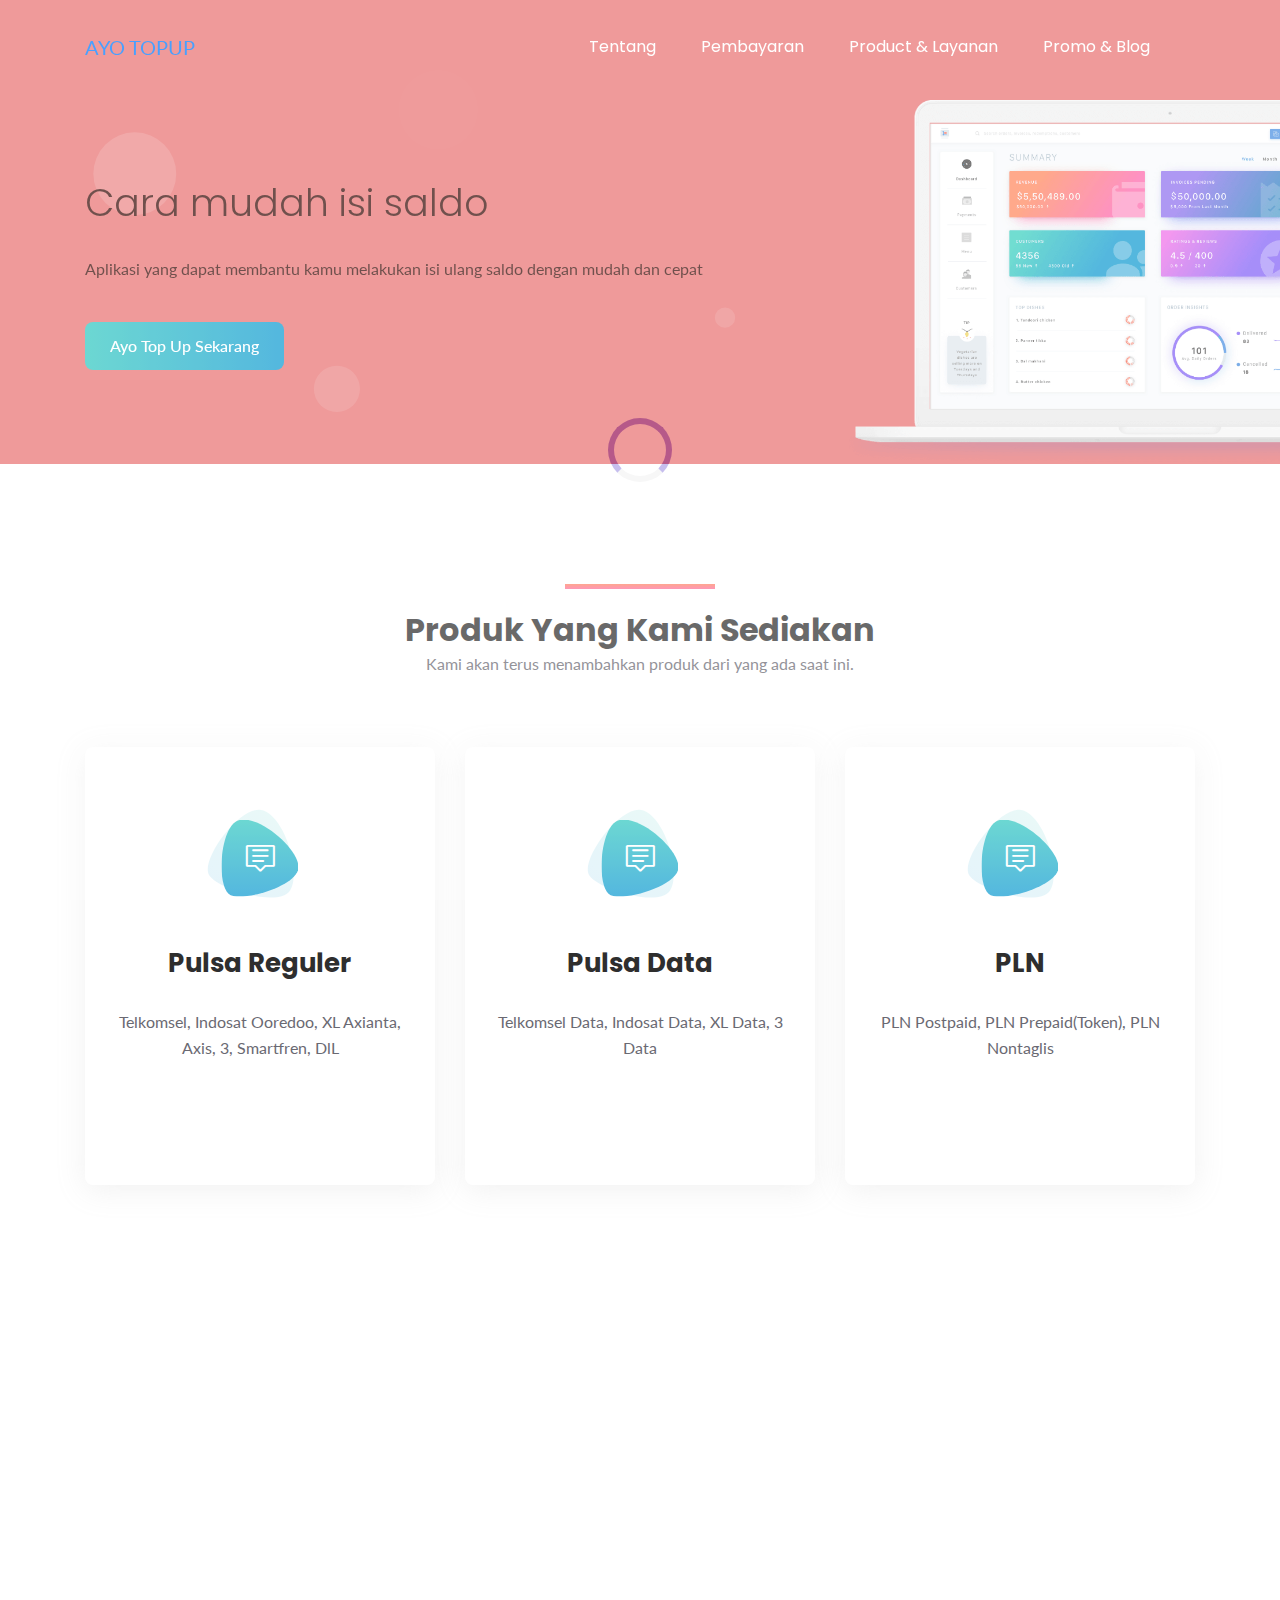
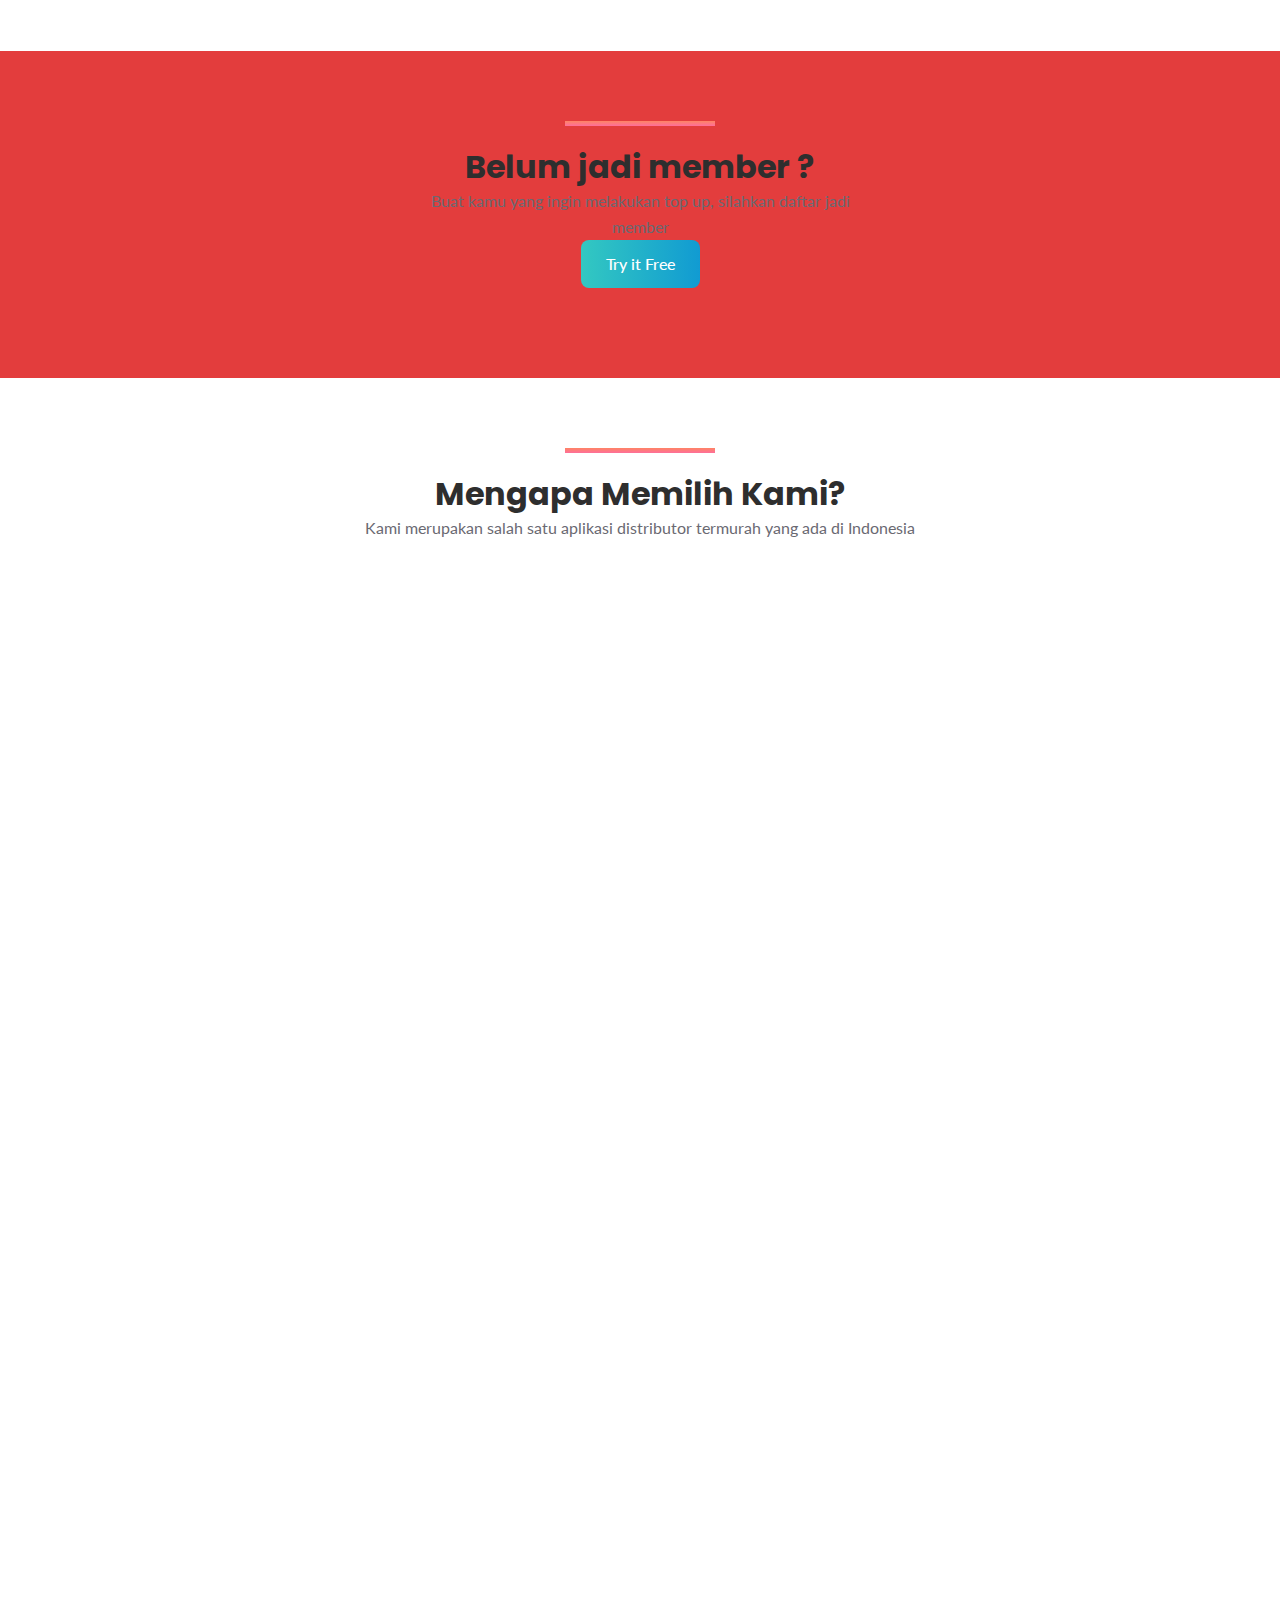
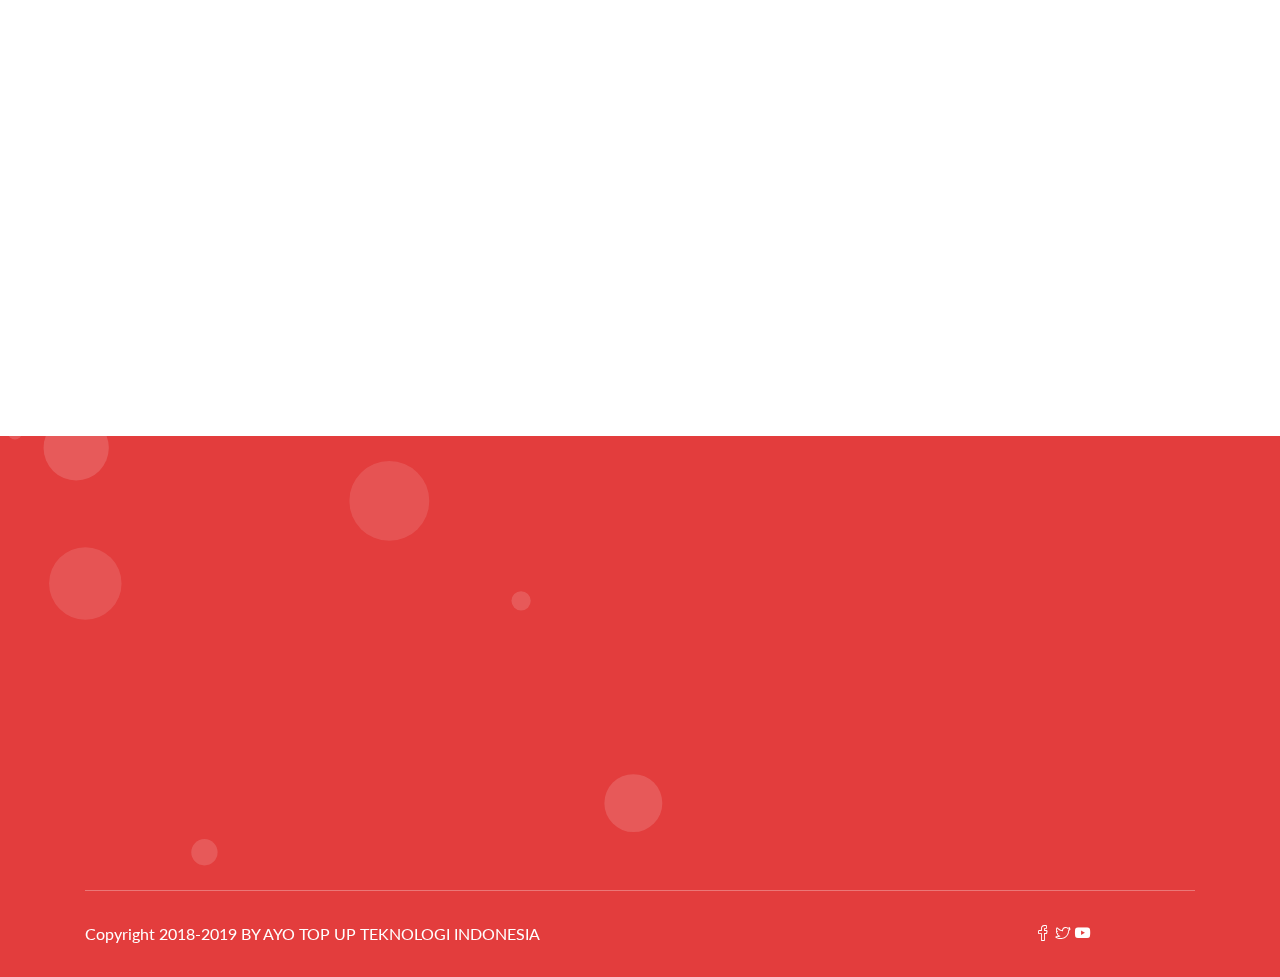
==== tampilan1/index.html @ 78adf4ab "first push" ====
<!doctype html>
<html class="no-js" lang="en">

<head>
    <meta charset="utf-8">

    <!--====== Title ======-->
    <title>Basic - SaaS Landing Page</title>

    <meta name="description" content="">
    <meta name="viewport" content="width=device-width, initial-scale=1">

    <!--====== Favicon Icon ======-->
    <link rel="shortcut icon" href="assets/images/favicon.png" type="image/png">

    <!--====== Animate CSS ======-->
    <link rel="stylesheet" href="assets/css/animate.css">

    <!--====== Magnific Popup CSS ======-->
    <link rel="stylesheet" href="assets/css/magnific-popup.css">

    <!--====== Slick CSS ======-->
    <link rel="stylesheet" href="assets/css/slick.css">

    <!--====== Line Icons CSS ======-->
    <link rel="stylesheet" href="assets/css/LineIcons.css">

    <!--====== Font Awesome CSS ======-->
    <link rel="stylesheet" href="assets/css/font-awesome.min.css">

    <!--====== Bootstrap CSS ======-->
    <link rel="stylesheet" href="assets/css/bootstrap.min.css">

    <!--====== Default CSS ======-->
    <link rel="stylesheet" href="assets/css/default.css">

    <!--====== Style CSS ======-->
    <link rel="stylesheet" href="assets/css/style.css">

</head>

<body>
    <!--[if IE]>
    <p class="browserupgrade">You are using an <strong>outdated</strong> browser. Please <a href="https://browsehappy.com/">upgrade your browser</a> to improve your experience and security.</p>
  <![endif]-->


    <!--====== PRELOADER PART START ======-->

    <div class="preloader">
        <div class="loader">
            <div class="ytp-spinner">
                <div class="ytp-spinner-container">
                    <div class="ytp-spinner-rotator">
                        <div class="ytp-spinner-left">
                            <div class="ytp-spinner-circle"></div>
                        </div>
                        <div class="ytp-spinner-right">
                            <div class="ytp-spinner-circle"></div>
                        </div>
                    </div>
                </div>
            </div>
        </div>
    </div>

    <!--====== PRELOADER PART ENDS ======-->

    <!--====== HEADER PART START ======-->

    <header class="header-area">
        <div class="navbar-area">
            <div class="container">
                <div class="row">
                    <div class="col-lg-12">
                        <nav class="navbar navbar-expand-lg">
                            <a class="navbar-brand" href="index.html">
                                <!-- <img src="assets/images/logo.svg" alt="Logo"> -->
                                AYO TOPUP
                            </a>
                            <button class="navbar-toggler" type="button" data-toggle="collapse"
                                data-target="#navbarSupportedContent" aria-controls="navbarSupportedContent"
                                aria-expanded="false" aria-label="Toggle navigation">
                                <span class="toggler-icon"></span>
                                <span class="toggler-icon"></span>
                                <span class="toggler-icon"></span>
                            </button>

                            <div class="collapse navbar-collapse sub-menu-bar" id="navbarSupportedContent">
                                <ul id="nav" class="navbar-nav ml-auto">
                                    <li class="nav-item active">
                                        <a class="page-scroll" href="#home">Tentang</a>
                                    </li>
                                    <li class="nav-item">
                                        <a class="page-scroll" href="#features">Pembayaran</a>
                                    </li>
                                    <li class="nav-item">
                                        <a class="page-scroll" href="#about">Product & Layanan</a>
                                    </li>
                                    <li class="nav-item">
                                        <a class="page-scroll" href="#facts">Promo & Blog</a>
                                    </li>
                                </ul>
                            </div> <!-- navbar collapse -->

                        </nav> <!-- navbar -->
                    </div>
                </div> <!-- row -->
            </div> <!-- container -->
        </div> <!-- navbar area -->

        <div id="home" class="header-hero bg_cover" style="background-color:rgb(233, 115, 115)">
            <div class="container">
                <div class="row justify-content-left">
                    <div class="col-lg-8">
                        <div class="header-hero-content text-left">
                            <h3 class="header-sub-title wow fadeInUp" data-wow-duration="1.3s" data-wow-delay="0.2s">
                                Cara mudah isi saldo</h3>
                            <p class="text wow fadeInUp" data-wow-duration="1.3s" data-wow-delay="0.8s">Aplikasi yang
                                dapat membantu kamu melakukan isi ulang saldo dengan mudah dan cepat</p>
                            <a href="#" class="main-btn wow fadeInUp" data-wow-duration="1.3s" data-wow-delay="1.1s">Ayo
                                Top Up Sekarang</a>
                        </div> <!-- header hero content -->
                    </div>
                    <div class="col-4">
                        <div class="header-hero-image text-left wow fadeIn" data-wow-duration="1.3s"
                            data-wow-delay="1.4s">
                            <img src="assets/images/header-hero.png" alt="hero">
                        </div> <!-- header hero image -->
                    </div>
                </div> <!-- row -->
            </div> <!-- container -->
            <div id="particles-1" class="particles"></div>
        </div> <!-- header hero -->
    </header>

    <!--====== HEADER PART ENDS ======-->

    <!--====== SERVICES PART START ======-->

    <section id="features" class="services-area pt-120">
        <div class="container">
            <div class="row justify-content-center">
                <div class="col-lg-10">
                    <div class="section-title text-center pb-40">
                        <div class="line m-auto"></div>
                        <h3 class="title">Produk Yang Kami Sediakan</span></h3>
                        <p>Kami akan terus menambahkan produk dari yang ada saat ini.</p>
                    </div> <!-- section title -->
                </div>
            </div> <!-- row -->
            <div class="row justify-content-center">
                <!-- Pulsa Reguler Start-->
                <div class="col-lg-4 col-md-7 col-sm-8">
                    <div class="single-services text-center mt-30 wow fadeIn" data-wow-duration="1s"
                        data-wow-delay="0.2s">
                        <div class="services-icon">
                            <img class="shape" src="assets/images/services-shape.svg" alt="shape">
                            <img class="shape-1" src="assets/images/services-shape-1.svg" alt="shape">
                            <i class="lni-popup"></i>
                        </div>
                        <div class="services-content mt-30">
                            <h4 class="services-title"><a href="#">Pulsa Reguler</a></h4>
                            <p class="text">Telkomsel, Indosat Ooredoo, XL Axianta, Axis, 3, Smartfren, DlL</p>
                            <br>
                            <a href="#" class="main-btn wow fadeInUp" data-wow-duration="1.3s" data-wow-delay="1.1s">Ayo
                                Lihat Produk</a>
                        </div>
                    </div> <!-- single services -->
                </div>
                <!-- Pulsa Reguler End-->
                <!-- Pulsa Data Start-->
                <div class="col-lg-4 col-md-7 col-sm-8">
                    <div class="single-services text-center mt-30 wow fadeIn" data-wow-duration="1s"
                        data-wow-delay="0.5s">
                        <div class="services-icon">
                            <img class="shape" src="assets/images/services-shape.svg" alt="shape">
                            <img class="shape-1" src="assets/images/services-shape-1.svg" alt="shape">
                            <i class="lni-popup"></i>
                        </div>
                        <div class="services-content mt-30">
                            <h4 class="services-title"><a href="#">Pulsa Data</a></h4>
                            <p class="text">Telkomsel Data, Indosat Data, XL Data, 3 Data</p>
                            <br>
                            <a href="#" class="main-btn wow fadeInUp" data-wow-duration="1.3s" data-wow-delay="1.1s">Ayo
                                Lihat Produk</a>
                        </div>
                    </div> <!-- single services -->
                </div>
                <!-- Pulsa Data End-->
                <div class="col-lg-4 col-md-7 col-sm-8">
                    <div class="single-services text-center mt-30 wow fadeIn" data-wow-duration="1s"
                        data-wow-delay="0.8s">
                        <div class="services-icon">
                            <img class="shape" src="assets/images/services-shape.svg" alt="shape">
                            <img class="shape-1" src="assets/images/services-shape-1.svg" alt="shape">
                            <i class="lni-popup"></i>
                        </div>
                        <div class="services-content mt-30">
                            <h4 class="services-title"><a href="#">PLN</a></h4>
                            <p class="text">PLN Postpaid, PLN Prepaid(Token), PLN Nontaglis</p>
                            <br>
                            <a href="#" class="main-btn wow fadeInUp" data-wow-duration="1.3s" data-wow-delay="1.1s">Ayo
                                Lihat Produk</a>
                        </div>
                    </div> <!-- single services -->
                </div>
                <div class="col-lg-4 col-md-7 col-sm-8">
                    <div class="single-services text-center mt-30 wow fadeIn" data-wow-duration="1s"
                        data-wow-delay="0.8s">
                        <div class="services-icon">
                            <img class="shape" src="assets/images/services-shape.svg" alt="shape">
                            <img class="shape-1" src="assets/images/services-shape-1.svg" alt="shape">
                            <i class="lni-popup"></i>
                        </div>
                        <div class="services-content mt-30">
                            <h4 class="services-title"><a href="#">Gopay</a></h4>
                            <p class="text">Isi Saldo Gopay</p>
                            <br>
                            <a href="#" class="main-btn wow fadeInUp" data-wow-duration="1.3s" data-wow-delay="1.1s">Ayo
                                Lihat Produk</a>
                        </div>
                    </div> <!-- single services -->
                </div>
                <div class="col-lg-4 col-md-7 col-sm-8">
                    <div class="single-services text-center mt-30 wow fadeIn" data-wow-duration="1s"
                        data-wow-delay="0.8s">
                        <div class="services-icon">
                            <img class="shape" src="assets/images/services-shape.svg" alt="shape">
                            <img class="shape-1" src="assets/images/services-shape-1.svg" alt="shape">
                            <i class="lni-popup"></i>
                        </div>
                        <div class="services-content mt-30">
                            <h4 class="services-title"><a href="#">OVO</a></h4>
                            <p class="text">Isi Saldo OVO</p>
                            <br>
                            <a href="#" class="main-btn wow fadeInUp" data-wow-duration="1.3s" data-wow-delay="1.1s">Ayo
                                Lihat Produk</a>
                        </div>
                    </div> <!-- single services -->
                </div>
                <div class="col-lg-4 col-md-7 col-sm-8">
                    <div class="single-services text-center mt-30 wow fadeIn" data-wow-duration="1s"
                        data-wow-delay="0.8s">
                        <div class="services-icon">
                            <img class="shape" src="assets/images/services-shape.svg" alt="shape">
                            <img class="shape-1" src="assets/images/services-shape-1.svg" alt="shape">
                            <i class="lni-popup"></i>
                        </div>
                        <div class="services-content mt-30">
                            <h4 class="services-title"><a href="#">DANA</a></h4>
                            <p class="text">Isi Saldo Dana</p>
                            <br>
                            <a href="#" class="main-btn wow fadeInUp" data-wow-duration="1.3s" data-wow-delay="1.1s">Ayo
                                Lihat Produk</a>
                        </div>
                    </div> <!-- single services -->
                </div>
            </div> <!-- row -->
        </div> <!-- container -->
    </section>

    <!--====== SERVICES PART ENDS ======-->
    <br>
    <!--====== Anouncment PART START ======-->

    <section id="about" class="about-area pt-70 pb-60" style="background-color:#e33d3d;">
        <div class="container">
            <div class="row justify-content-center">
                <div class="col-lg-5">
                    <div class="section-title text-center pb-30">
                        <div class="line m-auto"></div>
                        <h3 class="title">Belum jadi member ?</span></h3>
                        <p class="text">Buat kamu yang ingin melakukan top up, silahkan daftar jadi member</p>
                        <a href="#" class="main-btn">Try it Free</a>
                    </div> <!-- section title -->
                </div>
            </div> <!-- row -->
        </div> <!-- container -->
    </section>

    <!--====== Anouncment PART ENDS ======-->

    <!--====== ABOUT PART START ======-->

    <section class="about-area pt-70">
        <div class="container">
            <div class="row justify-content-center">
                <div class="col-lg-10">
                    <div class="section-title text-center pb-40">
                        <div class="line m-auto"></div>
                        <h3 class="title">Mengapa Memilih Kami?</span></h3>
                        <p>Kami merupakan salah satu aplikasi distributor termurah yang ada di Indonesia</p>
                    </div> <!-- section title -->
                </div>
            </div> <!-- row -->
            <div class="row justify-content-center">
                <!-- Pulsa Reguler Start-->
                <div class="col-lg-4 col-md-7 col-sm-8">
                    <div class="single-services text-center mt-30 wow fadeIn" data-wow-duration="1s"
                        data-wow-delay="0.2s">
                        <div class="services-icon">
                            <img class="shape" src="assets/images/services-shape.svg" alt="shape">
                            <img class="shape-1" src="assets/images/services-shape-1.svg" alt="shape">
                            <i class="lni-laptop-phone"></i>
                        </div>
                        <div class="services-content mt-30">
                            <h4 class="services-title"><a href="#">Pendaftaran Gratis</a></h4>
                            <p class="text">Tanpa biaya pendaftaran 100% Gratis, setelah mendaftar akun anda perlu
                                verifikasi dan dapat melakukan deposit</p>
                        </div>
                    </div> <!-- single services -->
                </div>
                <!-- Pulsa Reguler End-->
                <!-- Pulsa Data Start-->
                <div class="col-lg-4 col-md-7 col-sm-8">
                    <div class="single-services text-center mt-30 wow fadeIn" data-wow-duration="1s"
                        data-wow-delay="0.5s">
                        <div class="services-icon">
                            <img class="shape" src="assets/images/services-shape.svg" alt="shape">
                            <img class="shape-1" src="assets/images/services-shape-1.svg" alt="shape">
                            <i class="lni-spinner-arrow"></i>
                        </div>
                        <div class="services-content mt-30">
                            <h4 class="services-title"><a href="#">Transaksi Otomatis 24 Jam</a></h4>
                            <p class="text">Tengah malam kamu masih bisa melakukan transaksi Pulsa, Paket Internet,
                                Paket SMS, Token PLN, Voucher Game, Tagihan PPOB, DlL</p>
                        </div>
                    </div> <!-- single services -->
                </div>
                <!-- Pulsa Data End-->
                <div class="col-lg-4 col-md-7 col-sm-8">
                    <div class="single-services text-center mt-30 wow fadeIn" data-wow-duration="1s"
                        data-wow-delay="0.8s">
                        <div class="services-icon">
                            <img class="shape" src="assets/images/services-shape.svg" alt="shape">
                            <img class="shape-1" src="assets/images/services-shape-1.svg" alt="shape">
                            <i class="lni-popup"></i>
                        </div>
                        <div class="services-content mt-30">
                            <h4 class="services-title"><a href="#">Jalur Transaksi Online</a></h4>
                            <p class="text">Kami menyediakan beberapa jalur transaksi online diantaranya adalah Website,
                                WebApps, Whatsapp, Telegram, & API H2H</p>
                        </div>
                    </div> <!-- single services -->
                </div>
                <div class="col-lg-4 col-md-7 col-sm-8">
                    <div class="single-services text-center mt-30 wow fadeIn" data-wow-duration="1s"
                        data-wow-delay="0.8s">
                        <div class="services-icon">
                            <img class="shape" src="assets/images/services-shape.svg" alt="shape">
                            <img class="shape-1" src="assets/images/services-shape-1.svg" alt="shape">
                            <i class="lni-bulb"></i>
                        </div>
                        <div class="services-content mt-30">
                            <h4 class="services-title"><a href="#">Produk Paling Lengkap</a></h4>
                            <p class="text">Tersedia Produk yang lengkap seperti Pulsa All Operator, Pake Data, Voucher
                                Game, Token PLN, Pembayaran PPOB, Tiketing, Dll</p>
                        </div>
                    </div> <!-- single services -->
                </div>
                <div class="col-lg-4 col-md-7 col-sm-8">
                    <div class="single-services text-center mt-30 wow fadeIn" data-wow-duration="1s"
                        data-wow-delay="0.8s">
                        <div class="services-icon">
                            <img class="shape" src="assets/images/services-shape.svg" alt="shape">
                            <img class="shape-1" src="assets/images/services-shape-1.svg" alt="shape">
                            <i class="lni-coffee-cup"></i>
                        </div>
                        <div class="services-content mt-30">
                            <h4 class="services-title"><a href="#">Harga Terbaik dan Terpercaya</a></h4>
                            <p class="text">Kami terus melakukan inovasi dan penambahan fitur, sehingga transaksi
                                semakin lancar dengan harga paling murah</p>
                        </div>
                    </div> <!-- single services -->
                </div>
                <div class="col-lg-4 col-md-7 col-sm-8">
                    <div class="single-services text-center mt-30 wow fadeIn" data-wow-duration="1s"
                        data-wow-delay="0.8s">
                        <div class="services-icon">
                            <img class="shape" src="assets/images/services-shape.svg" alt="shape">
                            <img class="shape-1" src="assets/images/services-shape-1.svg" alt="shape">
                            <i class="lni-highlight-alt"></i>
                        </div>
                        <div class="services-content mt-30">
                            <h4 class="services-title"><a href="#">WebApps</a></h4>
                            <p class="text">Memiliki Fitur WebApps yang menyerupai aplikasi android tetapi tidak perlu
                                untuk mendownload dan tidak boros memori smartphone anda.</p>
                        </div>
                    </div> <!-- single services -->
                </div>
                <div class="col-lg-4 col-md-7 col-sm-8">
                    <div class="single-services text-center mt-30 wow fadeIn" data-wow-duration="1s"
                        data-wow-delay="0.8s">
                        <div class="services-icon">
                            <img class="shape" src="assets/images/services-shape.svg" alt="shape">
                            <img class="shape-1" src="assets/images/services-shape-1.svg" alt="shape">
                            <i class="lni-laptop-phone"></i>
                        </div>
                        <div class="services-content mt-30">
                            <h4 class="services-title"><a href="#">Refund Transaksi</a></h4>
                            <p class="text">Pengembalian Saldo jika transaksi yang dilakukan mendapatkan status sukses
                                tetapi pulsa/produk belum masuk kepada pembeli</p>
                        </div>
                    </div> <!-- single services -->
                </div>
                <div class="col-lg-4 col-md-7 col-sm-10">
                    <div class="single-services text-center mt-30 wow fadeIn" data-wow-duration="1s"
                        data-wow-delay="0.8s">
                        <div class="services-icon">
                            <img class="shape" src="assets/images/services-shape.svg" alt="shape">
                            <img class="shape-1" src="assets/images/services-shape-1.svg" alt="shape">
                            <i class="lni-popup"></i>
                        </div>
                        <div class="services-content mt-30">
                            <h4 class="services-title"><a href="#">Bantuan CS Ramah</a></h4>
                            <p class="text">Kami menyediakan beberapa tempat bertanya atau komplain mulai dari live
                                chat, telegram, whatsapp, facebook dan telpon</p>
                        </div>
                    </div> <!-- single services -->
                </div>
                <div class="col-lg-4 col-md-7 col-sm-10">
                </div>
            </div> <!-- row -->
        </div> <!-- container -->
    </section>

    <br>
    <br>


    <!--====== FOOTER PART START ======-->

    <footer id="footer" class="footer-area pt-10">
        <div class="container">
            <div class="footer-widget pb-100">
                <div class="row">
                    <div class="col-lg-9 col-md-7 col-sm-7">
                        <div class="footer-link d-flex mt-50 justify-content-md-between">
                            <div class="link-wrapper wow fadeIn" data-wow-duration="1s" data-wow-delay="0.4s">
                                <ul class="link">
                                    <li><a href="#">WA : 0813933559020</a></li>
                                    <li><a href="#">Email : info@ayotopup.com</a></li>
                                    <li><a href="#">Jam Kerja : Senin - Minggu</a></li>
                                </ul>
                            </div> <!-- footer wrapper -->
                            <div class="link-wrapper wow fadeIn" data-wow-duration="1s" data-wow-delay="0.4s">
                                <ul class="link">
                                    <li><a href="#">FAQ</a></li>
                                    <li><a href="#">TIM Kami</a></li>
                                    <li><a href="#">Pembayaran</a></li>
                                    <li><a href="#">Alat Promosi</a></li>
                                    <li><a href="#">Kontak Kami</a></li>
                                    <li><a href="#">Karir</a></li>
                                </ul>
                            </div> <!-- footer wrapper -->
                            <div class="link-wrapper wow fadeIn" data-wow-duration="1s" data-wow-delay="0.6s">
                                <ul class="link">
                                    <li><a href="#">Hubungi Kami</a></li>
                                    <li><a href="#">Kebijakan Privasi</a></li>
                                    <li><a href="#">Kebijakan Refund</a></li>
                                    <li><a href="#">Syarat dan ketentuan penggunaan aplikasi</a></li>
                                    <li><a href="#">Syarat dan ketentuan kemitraan</a></li>
                                </ul>
                            </div> <!-- footer wrapper -->
                        </div> <!-- footer link -->
                    </div>
                    <div class="col-lg-3 col-md-5 col-sm-5">
                        <div class="footer-contact mt-50 wow fadeIn" data-wow-duration="1s" data-wow-delay="0.8s">
                            <ul class="contact">
                                <li><i class="lni lni-android-original"></i>Android</li>
                                <li><i class="lni lni-apple"></i>Apple</li>
                            </ul>
                        </div> <!-- footer contact -->
                    </div>
                </div> <!-- row -->
            </div> <!-- footer widget -->
            <div class="footer-copyright">
                <div class="row">
                    <div class="col-lg-10">
                        <div class="copyright d-sm-flex justify-content-between">
                            <div class="copyright-content">
                                <p class="text">Copyright 2018-2019 BY AYO TOP UP TEKNOLOGI INDONESIA</p>
                            </div> <!-- copyright content -->
                        </div> <!-- copyright -->
                    </div>
                    <div class="col-lg-2">
                        <div class="copyright d-sm-flex justify-content-between">
                            <div class="copyright-content">
                                <p class="text">
                                    <i class="lni lni-facebook"></i>
                                    <i class="lni lni-twitter"></i>
                                    <i class="lni lni-youtube"></i>
                                </p>
                            </div> <!-- copyright content -->
                        </div> <!-- copyright -->
                    </div>
                </div> <!-- row -->
            </div> <!-- footer copyright -->
        </div> <!-- container -->
        <div id="particles-2"></div>
    </footer>

    <!--====== FOOTER PART ENDS ======-->

    <!--====== BACK TOP TOP PART START ======-->

    <a href="#" class="back-to-top"><i class="lni-chevron-up"></i></a>

    <!--====== BACK TOP TOP PART ENDS ======-->

    <!--====== PART START ======-->

    <!--
    <section class="">
        <div class="container">
            <div class="row">
                <div class="col-lg-"></div>
            </div>
        </div>
    </section>
-->

    <!--====== PART ENDS ======-->




    <!--====== Jquery js ======-->
    <script src="assets/js/vendor/jquery-1.12.4.min.js"></script>
    <script src="assets/js/vendor/modernizr-3.7.1.min.js"></script>

    <!--====== Bootstrap js ======-->
    <script src="assets/js/popper.min.js"></script>
    <script src="assets/js/bootstrap.min.js"></script>

    <!--====== Plugins js ======-->
    <script src="assets/js/plugins.js"></script>

    <!--====== Slick js ======-->
    <script src="assets/js/slick.min.js"></script>

    <!--====== Ajax Contact js ======-->
    <script src="assets/js/ajax-contact.js"></script>

    <!--====== Counter Up js ======-->
    <script src="assets/js/waypoints.min.js"></script>
    <script src="assets/js/jquery.counterup.min.js"></script>

    <!--====== Magnific Popup js ======-->
    <script src="assets/js/jquery.magnific-popup.min.js"></script>

    <!--====== Scrolling Nav js ======-->
    <script src="assets/js/jquery.easing.min.js"></script>
    <script src="assets/js/scrolling-nav.js"></script>

    <!--====== wow js ======-->
    <script src="assets/js/wow.min.js"></script>

    <!--====== Particles js ======-->
    <script src="assets/js/particles.min.js"></script>

    <!--====== Main js ======-->
    <script src="assets/js/main.js"></script>

</body>

</html>
---- tampilan1/assets/css/default.css ----
/* Deafult Margin & Padding */
/*-- Margin Top --*/
.mt-5 {
	margin-top: 5px;
}
.mt-10 {
	margin-top: 10px;
}
.mt-15 {
	margin-top: 15px;
}
.mt-20 {
	margin-top: 20px;
}
.mt-25 {
	margin-top: 25px;
}
.mt-30 {
	margin-top: 30px;
}
.mt-35 {
	margin-top: 35px;
}
.mt-40 {
	margin-top: 40px;
}
.mt-45 {
	margin-top: 45px;
}
.mt-50 {
	margin-top: 50px;
}
.mt-55 {
	margin-top: 55px;
}
.mt-60 {
	margin-top: 60px;
}
.mt-65 {
	margin-top: 65px;
}
.mt-70 {
	margin-top: 70px;
}
.mt-75 {
	margin-top: 75px;
}
.mt-80 {
	margin-top: 80px;
}
.mt-85 {
	margin-top: 85px;
}
.mt-90 {
	margin-top: 90px;
}
.mt-95 {
	margin-top: 95px;
}
.mt-100 {
	margin-top: 100px;
}
.mt-105 {
	margin-top: 105px;
}
.mt-110 {
	margin-top: 110px;
}
.mt-115 {
	margin-top: 115px;
}
.mt-120 {
	margin-top: 120px;
}
.mt-125 {
	margin-top: 125px;
}
.mt-130 {
	margin-top: 130px;
}
.mt-135 {
	margin-top: 135px;
}
.mt-140 {
	margin-top: 140px;
}
.mt-145 {
	margin-top: 145px;
}
.mt-150 {
	margin-top: 150px;
}
.mt-155 {
	margin-top: 155px;
}
.mt-160 {
	margin-top: 160px;
}
.mt-165 {
	margin-top: 165px;
}
.mt-170 {
	margin-top: 170px;
}
.mt-175 {
	margin-top: 175px;
}
.mt-180 {
	margin-top: 180px;
}
.mt-185 {
	margin-top: 185px;
}
.mt-190 {
	margin-top: 190px;
}
.mt-195 {
	margin-top: 195px;
}
.mt-200 {
	margin-top: 200px;
}
/*-- Margin Bottom --*/

.mb-5 {
	margin-bottom: 5px;
}
.mb-10 {
	margin-bottom: 10px;
}
.mb-15 {
	margin-bottom: 15px;
}
.mb-20 {
	margin-bottom: 20px;
}
.mb-25 {
	margin-bottom: 25px;
}
.mb-30 {
	margin-bottom: 30px;
}
.mb-35 {
	margin-bottom: 35px;
}
.mb-40 {
	margin-bottom: 40px;
}
.mb-45 {
	margin-bottom: 45px;
}
.mb-50 {
	margin-bottom: 50px;
}
.mb-55 {
	margin-bottom: 55px;
}
.mb-60 {
	margin-bottom: 60px;
}
.mb-65 {
	margin-bottom: 65px;
}
.mb-70 {
	margin-bottom: 70px;
}
.mb-75 {
	margin-bottom: 75px;
}
.mb-80 {
	margin-bottom: 80px;
}
.mb-85 {
	margin-bottom: 85px;
}
.mb-90 {
	margin-bottom: 90px;
}
.mb-95 {
	margin-bottom: 95px;
}
.mb-100 {
	margin-bottom: 100px;
}
.mb-105 {
	margin-bottom: 105px;
}
.mb-110 {
	margin-bottom: 110px;
}
.mb-115 {
	margin-bottom: 115px;
}
.mb-120 {
	margin-bottom: 120px;
}
.mb-125 {
	margin-bottom: 125px;
}
.mb-130 {
	margin-bottom: 130px;
}
.mb-135 {
	margin-bottom: 135px;
}
.mb-140 {
	margin-bottom: 140px;
}
.mb-145 {
	margin-bottom: 145px;
}
.mb-150 {
	margin-bottom: 150px;
}
.mb-155 {
	margin-bottom: 155px;
}
.mb-160 {
	margin-bottom: 160px;
}
.mb-165 {
	margin-bottom: 165px;
}
.mb-170 {
	margin-bottom: 170px;
}
.mb-175 {
	margin-bottom: 175px;
}
.mb-180 {
	margin-bottom: 180px;
}
.mb-185 {
	margin-bottom: 185px;
}
.mb-190 {
	margin-bottom: 190px;
}
.mb-195 {
	margin-bottom: 195px;
}
.mb-200 {
	margin-bottom: 200px;
}
/*-- margin left --*/
.ml-5 {
	margin-left: 5px;
}
.ml-10 {
	margin-left: 10px;
}
.ml-15 {
	margin-left: 15px;
}
.ml-20 {
	margin-left: 20px;
}
.ml-25 {
	margin-left: 25px;
}
.ml-30 {
	margin-left: 30px;
}
.ml-35 {
	margin-left: 35px;
}
.ml-40 {
	margin-left: 40px;
}
.ml-45 {
	margin-left: 45px;
}
.ml-50 {
	margin-left: 50px;
}
.ml-55 {
	margin-left: 55px;
}
.ml-60 {
	margin-left: 60px;
}
.ml-65 {
	margin-left: 65px;
}
.ml-70 {
	margin-left: 70px;
}
.ml-75 {
	margin-left: 75px;
}
.ml-80 {
	margin-left: 80px;
}
.ml-85 {
	margin-left: 85px;
}
.ml-90 {
	margin-left: 90px;
}
.ml-95 {
	margin-left: 95px;
}
.ml-100 {
	margin-left: 100px;
}
.ml-105 {
	margin-left: 105px;
}
.ml-110 {
	margin-left: 110px;
}
.ml-115 {
	margin-left: 115px;
}
.ml-120 {
	margin-left: 120px;
}
.ml-125 {
	margin-left: 125px;
}
.ml-130 {
	margin-left: 130px;
}
.ml-135 {
	margin-left: 135px;
}
.ml-140 {
	margin-left: 140px;
}
.ml-145 {
	margin-left: 145px;
}
.ml-150 {
	margin-left: 150px;
}
.ml-155 {
	margin-left: 155px;
}
.ml-160 {
	margin-left: 160px;
}
.ml-165 {
	margin-left: 165px;
}
.ml-170 {
	margin-left: 170px;
}
.ml-175 {
	margin-left: 175px;
}
.ml-180 {
	margin-left: 180px;
}
.ml-185 {
	margin-left: 185px;
}
.ml-190 {
	margin-left: 190px;
}
.ml-195 {
	margin-left: 195px;
}
.ml-200 {
	margin-left: 200px;
}
/*-- margin right --*/
.mr-5 {
	margin-right: 5px;
}
.mr-10 {
	margin-right: 10px;
}
.mr-15 {
	margin-right: 15px;
}
.mr-20 {
	margin-right: 20px;
}
.mr-25 {
	margin-right: 25px;
}
.mr-30 {
	margin-right: 30px;
}
.mr-35 {
	margin-right: 35px;
}
.mr-40 {
	margin-right: 40px;
}
.mr-45 {
	margin-right: 45px;
}
.mr-50 {
	margin-right: 50px;
}
.mr-55 {
	margin-right: 55px;
}
.mr-60 {
	margin-right: 60px;
}
.mr-65 {
	margin-right: 65px;
}
.mr-70 {
	margin-right: 70px;
}
.mr-75 {
	margin-right: 75px;
}
.mr-80 {
	margin-right: 80px;
}
.mr-85 {
	margin-right: 85px;
}
.mr-90 {
	margin-right: 90px;
}
.mr-95 {
	margin-right: 95px;
}
.mr-100 {
	margin-right: 100px;
}
.mr-105 {
	margin-right: 105px;
}
.mr-110 {
	margin-right: 110px;
}
.mr-115 {
	margin-right: 115px;
}
.mr-120 {
	margin-right: 120px;
}
.mr-125 {
	margin-right: 125px;
}
.mr-130 {
	margin-right: 130px;
}
.mr-135 {
	margin-right: 135px;
}
.mr-140 {
	margin-right: 140px;
}
.mr-145 {
	margin-right: 145px;
}
.mr-150 {
	margin-right: 150px;
}
.mr-155 {
	margin-right: 155px;
}
.mr-160 {
	margin-right: 160px;
}
.mr-165 {
	margin-right: 165px;
}
.mr-170 {
	margin-right: 170px;
}
.mr-175 {
	margin-right: 175px;
}
.mr-180 {
	margin-right: 180px;
}
.mr-185 {
	margin-right: 185px;
}
.mr-190 {
	margin-right: 190px;
}
.mr-195 {
	margin-right: 195px;
}
.mr-200 {
	margin-right: 200px;
}


/*-- Padding Top --*/

.pt-5 {
	padding-top: 5px;
}
.pt-10 {
	padding-top: 10px;
}
.pt-15 {
	padding-top: 15px;
}
.pt-20 {
	padding-top: 20px;
}
.pt-25 {
	padding-top: 25px;
}
.pt-30 {
	padding-top: 30px;
}
.pt-35 {
	padding-top: 35px;
}
.pt-40 {
	padding-top: 40px;
}
.pt-45 {
	padding-top: 45px;
}
.pt-50 {
	padding-top: 50px;
}
.pt-55 {
	padding-top: 55px;
}
.pt-60 {
	padding-top: 60px;
}
.pt-65 {
	padding-top: 65px;
}
.pt-70 {
	padding-top: 70px;
}
.pt-75 {
	padding-top: 75px;
}
.pt-80 {
	padding-top: 80px;
}
.pt-85 {
	padding-top: 85px;
}
.pt-90 {
	padding-top: 90px;
}
.pt-95 {
	padding-top: 95px;
}
.pt-100 {
	padding-top: 100px;
}
.pt-105 {
	padding-top: 105px;
}
.pt-110 {
	padding-top: 110px;
}
.pt-115 {
	padding-top: 115px;
}
.pt-120 {
	padding-top: 120px;
}
.pt-125 {
	padding-top: 125px;
}
.pt-130 {
	padding-top: 130px;
}
.pt-135 {
	padding-top: 135px;
}
.pt-140 {
	padding-top: 140px;
}
.pt-145 {
	padding-top: 145px;
}
.pt-150 {
	padding-top: 150px;
}
.pt-155 {
	padding-top: 155px;
}
.pt-160 {
	padding-top: 160px;
}
.pt-165 {
	padding-top: 165px;
}
.pt-170 {
	padding-top: 170px;
}
.pt-175 {
	padding-top: 175px;
}
.pt-180 {
	padding-top: 180px;
}
.pt-185 {
	padding-top: 185px;
}
.pt-190 {
	padding-top: 190px;
}
.pt-195 {
	padding-top: 195px;
}
.pt-200 {
	padding-top: 200px;
}
/*-- Padding Bottom --*/

.pb-5 {
	padding-bottom: 5px;
}
.pb-10 {
	padding-bottom: 10px;
}
.pb-15 {
	padding-bottom: 15px;
}
.pb-20 {
	padding-bottom: 20px;
}
.pb-25 {
	padding-bottom: 25px;
}
.pb-30 {
	padding-bottom: 30px;
}
.pb-35 {
	padding-bottom: 35px;
}
.pb-40 {
	padding-bottom: 40px;
}
.pb-45 {
	padding-bottom: 45px;
}
.pb-50 {
	padding-bottom: 50px;
}
.pb-55 {
	padding-bottom: 55px;
}
.pb-60 {
	padding-bottom: 60px;
}
.pb-65 {
	padding-bottom: 65px;
}
.pb-70 {
	padding-bottom: 70px;
}
.pb-75 {
	padding-bottom: 75px;
}
.pb-80 {
	padding-bottom: 80px;
}
.pb-85 {
	padding-bottom: 85px;
}
.pb-90 {
	padding-bottom: 90px;
}
.pb-95 {
	padding-bottom: 95px;
}
.pb-100 {
	padding-bottom: 100px;
}
.pb-105 {
	padding-bottom: 105px;
}
.pb-110 {
	padding-bottom: 110px;
}
.pb-115 {
	padding-bottom: 115px;
}
.pb-120 {
	padding-bottom: 120px;
}
.pb-125 {
	padding-bottom: 125px;
}
.pb-130 {
	padding-bottom: 130px;
}
.pb-135 {
	padding-bottom: 135px;
}
.pb-140 {
	padding-bottom: 140px;
}
.pb-145 {
	padding-bottom: 145px;
}
.pb-150 {
	padding-bottom: 150px;
}
.pb-155 {
	padding-bottom: 155px;
}
.pb-160 {
	padding-bottom: 160px;
}
.pb-165 {
	padding-bottom: 165px;
}
.pb-170 {
	padding-bottom: 170px;
}
.pb-175 {
	padding-bottom: 175px;
}
.pb-180 {
	padding-bottom: 180px;
}
.pb-185 {
	padding-bottom: 185px;
}
.pb-190 {
	padding-bottom: 190px;
}
.pb-195 {
	padding-bottom: 195px;
}
.pb-200 {
	padding-bottom: 200px;
}

/*-- Padding left --*/

.pl-0 {
	padding-left: 0px;
}
.pl-5 {
	padding-left: 5px;
}
.pl-10 {
	padding-left: 10px;
}
.pl-15 {
	padding-left: 15px;
}
.pl-20 {
	padding-left: 20px;
}
.pl-25 {
	padding-left: 25px;
}
.pl-30 {
	padding-left: 30px;
}
.pl-35 {
	padding-left: 35px;
}
.pl-40 {
	padding-left: 40px;
}
.pl-45 {
	padding-left: 45px;
}
.pl-50 {
	padding-left: 50px;
}
.pl-55 {
	padding-left: 55px;
}
.pl-60 {
	padding-left: 60px;
}
.pl-65 {
	padding-left: 65px;
}
.pl-70 {
	padding-left: 70px;
}
.pl-75 {
	padding-left: 75px;
}
.pl-80 {
	padding-left: 80px;
}
.pl-85 {
	padding-left: 85px;
}
.pl-90 {
	padding-left: 90px;
}
.pl-100 {
	padding-left: 100px;
}
.pl-105 {
	padding-left: 105px;
}
.pl-110 {
	padding-left: 110px;
}
.pl-115 {
	padding-left: 115px;
}
.pl-120 {
	padding-left: 120px;
}
.pl-125 {
	padding-left: 125px;
}
/*-- Padding right --*/

.pr-0 {
	padding-right: 0px;
}
.pr-5 {
	padding-right: 5px;
}
.pr-10 {
	padding-right: 10px;
}
.pr-15 {
	padding-right: 15px;
}
.pr-20 {
	padding-right: 20px;
}
.pr-25 {
	padding-right: 25px;
}
.pr-30 {
	padding-right: 30px;
}
.pr-35 {
	padding-right: 35px;
}
.pr-40 {
	padding-right: 40px;
}
.pr-45 {
	padding-right: 45px;
}
.pr-50 {
	padding-right: 50px;
}
.pr-55 {
	padding-right: 55px;
}
.pr-60 {
	padding-right: 60px;
}
.pr-65 {
	padding-right: 65px;
}
.pr-70 {
	padding-right: 70px;
}
.pr-75 {
	padding-right: 75px;
}
.pr-80 {
	padding-right: 80px;
}
.pr-85 {
	padding-right: 85px;
}
.pr-90 {
	padding-right: 90px;
}
.pr-95 {
	padding-right: 95px;
}
.pr-100 {
	padding-right: 100px;
}
.pr-105 {
	padding-right: 105px;
}
/* Background Color */

.gray-bg {
	background: #f6f6f6;
}
.white-bg {
	background: #fff;
}
.black-bg {
	background: #222;
}
/* Color */

.white {
	color: #fff;
}
.black {
	color: #222;
}
/* black overlay */

[data-overlay] {
	position: relative;
}
[data-overlay]::before {
	background: #000 none repeat scroll 0 0;
	content: "";
	height: 100%;
	left: 0;
	position: absolute;
	top: 0;
	width: 100%;
	z-index: 1;
}
[data-overlay="3"]::before {
	opacity: 0.3;
}
[data-overlay="4"]::before {
	opacity: 0.4;
}
[data-overlay="5"]::before {
	opacity: 0.5;
}
[data-overlay="6"]::before {
	opacity: 0.6;
}
[data-overlay="7"]::before {
	opacity: 0.7;
}
[data-overlay="8"]::before {
	opacity: 0.8;
}
[data-overlay="9"]::before {
	opacity: 0.9;
}
---- tampilan1/assets/css/style.css ----
/*-----------------------------------------------------------------------------------

    Template Name: Sass Landing Page,
    Template URI: site.com
    Description: Sass Landing Page,
    Author: Uideck
    Author URI: https://uideck.com/
    Support: https://uideck.com/support/
    Version: 1.0

-----------------------------------------------------------------------------------

    CSS INDEX
    ===================

    01.COMMON 
    02.HEADER
    03.BRAND
    04.SERVICES
    05.ABOUT
    06.VIDEO COUNTER
    07.TEAM
    08.TESTIMONIAL
    09.BLOG
    10.SUBSCRIBE
    11.FOOTER

-----------------------------------------------------------------------------------*/
/*===========================
     01.COMMON css 
===========================*/
@import url("https://fonts.googleapis.com/css?family=Poppins:400,700|Lato:300,400,700&display=swap");
body {
  font-family: "Lato", sans-serif;
  font-weight: normal;
  font-style: normal;
  color: #6A6972;
  overflow-x: hidden; }

* {
  margin: 0;
  padding: 0;
  -webkit-box-sizing: border-box;
  -moz-box-sizing: border-box;
  box-sizing: border-box; }

img {
  max-width: 100%; }

a:focus,
input:focus,
textarea:focus,
button:focus {
  text-decoration: none;
  outline: none; }

a:focus,
a:hover {
  text-decoration: none; }

i,
span,
a {
  display: inline-block; }

audio,
canvas,
iframe,
img,
svg,
video {
  vertical-align: middle; }

h1,
h2,
h3,
h4,
h5,
h6 {
  font-family: "Poppins", sans-serif;
  font-weight: 700;
  color: #2E2E2E;
  margin: 0px; }

h1 {
  font-size: 48px; }

h2 {
  font-size: 36px; }

h3 {
  font-size: 28px; }

h4 {
  font-size: 22px; }

h5 {
  font-size: 18px; }

h6 {
  font-size: 16px; }

ul, ol {
  margin: 0px;
  padding: 0px;
  list-style-type: none; }

p {
  font-size: 16px;
  font-weight: 400;
  line-height: 26px;
  color: #6A6972;
  margin: 0px; }

.bg_cover {
  background-position: center center;
  background-size: cover;
  background-repeat: no-repeat;
  width: 100%;
  height: 100%; }

/*===== All Slick Slide Outline Style =====*/
.slick-slide {
  outline: 0; }

/*===== All Button Style =====*/
.main-btn {
  display: inline-block;
  font-weight: 500;
  text-align: center;
  white-space: nowrap;
  vertical-align: middle;
  -webkit-user-select: none;
  -moz-user-select: none;
  -ms-user-select: none;
  user-select: none;
  padding: 0 25px;
  font-size: 16px;
  line-height: 48px;
  border-radius: 8px;
  border: 0;
  color: #fff;
  cursor: pointer;
  z-index: 5;
  -webkit-transition: all 0.4s ease-out 0s;
  -moz-transition: all 0.4s ease-out 0s;
  -ms-transition: all 0.4s ease-out 0s;
  -o-transition: all 0.4s ease-out 0s;
  transition: all 0.4s ease-out 0s;
  background: -webkit-linear-gradient(left, #33c8c1 0%, #119bd2 50%, #33c8c1 100%);
  background: -o-linear-gradient(left, #33c8c1 0%, #119bd2 50%, #33c8c1 100%);
  background: linear-gradient(to right, #33c8c1 0%, #119bd2 50%, #33c8c1 100%);
  background-size: 200%; }
  .main-btn:hover {
    color: #fff;
    background-position: right center; }

/*===== All SECTION TITLE Style =====*/
.section-title .line {
  background: -webkit-linear-gradient(#fe8464 0%, #fe6e9a 100%);
  background: -o-linear-gradient(#fe8464 0%, #fe6e9a 100%);
  background: linear-gradient(#fe8464 0%, #fe6e9a 100%);
  width: 150px;
  height: 5px;
  margin-bottom: 10px !important; }

.section-title .title {
  font-size: 38px;
  font-weight: 700;
  line-height: 42px; }
  @media (max-width: 767px) {
    .section-title .title {
      font-size: 20px; } }
  @media only screen and (min-width: 576px) and (max-width: 767px) {
    .section-title .title {
      font-size: 30px; } }
  .section-title .title span {
    font-weight: 400;
    display: contents; }

/*===== All Section Title Style =====*/
.section-title .sub-title {
  font-size: 18px;
  font-weight: 400;
  color: #361CC1;
  text-transform: uppercase; }
  @media (max-width: 767px) {
    .section-title .sub-title {
      font-size: 16px; } }

.section-title .title {
  font-size: 32px;
  padding-top: 10px; }
  @media only screen and (min-width: 992px) and (max-width: 1199px) {
    .section-title .title {
      font-size: 30px; } }
  @media (max-width: 767px) {
    .section-title .title {
      font-size: 24px; } }
  .section-title .title span {
    font-weight: 400;
    display: contents; }

/*===== All Slick Slide Outline Style =====*/
.slick-slide {
  outline: 0; }

/*===== All Preloader Style =====*/
.preloader {
  /* Body Overlay */
  position: fixed;
  top: 0;
  left: 0;
  display: table;
  height: 100%;
  width: 100%;
  /* Change Background Color */
  background: #fff;
  z-index: 99999; }
  .preloader .loader {
    display: table-cell;
    vertical-align: middle;
    text-align: center; }
    .preloader .loader .ytp-spinner {
      position: absolute;
      left: 50%;
      top: 50%;
      width: 64px;
      margin-left: -32px;
      z-index: 18;
      pointer-events: none; }
      .preloader .loader .ytp-spinner .ytp-spinner-container {
        pointer-events: none;
        position: absolute;
        width: 100%;
        padding-bottom: 100%;
        top: 50%;
        left: 50%;
        margin-top: -50%;
        margin-left: -50%;
        -webkit-animation: ytp-spinner-linspin 1568.23529647ms linear infinite;
        -moz-animation: ytp-spinner-linspin 1568.23529647ms linear infinite;
        -o-animation: ytp-spinner-linspin 1568.23529647ms linear infinite;
        animation: ytp-spinner-linspin 1568.23529647ms linear infinite; }
        .preloader .loader .ytp-spinner .ytp-spinner-container .ytp-spinner-rotator {
          position: absolute;
          width: 100%;
          height: 100%;
          -webkit-animation: ytp-spinner-easespin 5332ms cubic-bezier(0.4, 0, 0.2, 1) infinite both;
          -moz-animation: ytp-spinner-easespin 5332ms cubic-bezier(0.4, 0, 0.2, 1) infinite both;
          -o-animation: ytp-spinner-easespin 5332ms cubic-bezier(0.4, 0, 0.2, 1) infinite both;
          animation: ytp-spinner-easespin 5332ms cubic-bezier(0.4, 0, 0.2, 1) infinite both; }
          .preloader .loader .ytp-spinner .ytp-spinner-container .ytp-spinner-rotator .ytp-spinner-left {
            position: absolute;
            top: 0;
            left: 0;
            bottom: 0;
            overflow: hidden;
            right: 50%; }
          .preloader .loader .ytp-spinner .ytp-spinner-container .ytp-spinner-rotator .ytp-spinner-right {
            position: absolute;
            top: 0;
            right: 0;
            bottom: 0;
            overflow: hidden;
            left: 50%; }
    .preloader .loader .ytp-spinner-circle {
      box-sizing: border-box;
      position: absolute;
      width: 200%;
      height: 100%;
      border-style: solid;
      /* Spinner Color */
      border-color: #361CC1 #361CC1 #E1E1E1;
      border-radius: 50%;
      border-width: 6px; }
    .preloader .loader .ytp-spinner-left .ytp-spinner-circle {
      left: 0;
      right: -100%;
      border-right-color: #E1E1E1;
      -webkit-animation: ytp-spinner-left-spin 1333ms cubic-bezier(0.4, 0, 0.2, 1) infinite both;
      -moz-animation: ytp-spinner-left-spin 1333ms cubic-bezier(0.4, 0, 0.2, 1) infinite both;
      -o-animation: ytp-spinner-left-spin 1333ms cubic-bezier(0.4, 0, 0.2, 1) infinite both;
      animation: ytp-spinner-left-spin 1333ms cubic-bezier(0.4, 0, 0.2, 1) infinite both; }
    .preloader .loader .ytp-spinner-right .ytp-spinner-circle {
      left: -100%;
      right: 0;
      border-left-color: #E1E1E1;
      -webkit-animation: ytp-right-spin 1333ms cubic-bezier(0.4, 0, 0.2, 1) infinite both;
      -moz-animation: ytp-right-spin 1333ms cubic-bezier(0.4, 0, 0.2, 1) infinite both;
      -o-animation: ytp-right-spin 1333ms cubic-bezier(0.4, 0, 0.2, 1) infinite both;
      animation: ytp-right-spin 1333ms cubic-bezier(0.4, 0, 0.2, 1) infinite both; }

/* Preloader Animations */
@-webkit-keyframes ytp-spinner-linspin {
  to {
    -webkit-transform: rotate(360deg);
    -moz-transform: rotate(360deg);
    -ms-transform: rotate(360deg);
    -o-transform: rotate(360deg);
    transform: rotate(360deg); } }

@keyframes ytp-spinner-linspin {
  to {
    -webkit-transform: rotate(360deg);
    -moz-transform: rotate(360deg);
    -ms-transform: rotate(360deg);
    -o-transform: rotate(360deg);
    transform: rotate(360deg); } }

@-webkit-keyframes ytp-spinner-easespin {
  12.5% {
    -webkit-transform: rotate(135deg);
    -moz-transform: rotate(135deg);
    -ms-transform: rotate(135deg);
    -o-transform: rotate(135deg);
    transform: rotate(135deg); }
  25% {
    -webkit-transform: rotate(270deg);
    -moz-transform: rotate(270deg);
    -ms-transform: rotate(270deg);
    -o-transform: rotate(270deg);
    transform: rotate(270deg); }
  37.5% {
    -webkit-transform: rotate(405deg);
    -moz-transform: rotate(405deg);
    -ms-transform: rotate(405deg);
    -o-transform: rotate(405deg);
    transform: rotate(405deg); }
  50% {
    -webkit-transform: rotate(540deg);
    -moz-transform: rotate(540deg);
    -ms-transform: rotate(540deg);
    -o-transform: rotate(540deg);
    transform: rotate(540deg); }
  62.5% {
    -webkit-transform: rotate(675deg);
    -moz-transform: rotate(675deg);
    -ms-transform: rotate(675deg);
    -o-transform: rotate(675deg);
    transform: rotate(675deg); }
  75% {
    -webkit-transform: rotate(810deg);
    -moz-transform: rotate(810deg);
    -ms-transform: rotate(810deg);
    -o-transform: rotate(810deg);
    transform: rotate(810deg); }
  87.5% {
    -webkit-transform: rotate(945deg);
    -moz-transform: rotate(945deg);
    -ms-transform: rotate(945deg);
    -o-transform: rotate(945deg);
    transform: rotate(945deg); }
  to {
    -webkit-transform: rotate(1080deg);
    -moz-transform: rotate(1080deg);
    -ms-transform: rotate(1080deg);
    -o-transform: rotate(1080deg);
    transform: rotate(1080deg); } }

@keyframes ytp-spinner-easespin {
  12.5% {
    -webkit-transform: rotate(135deg);
    -moz-transform: rotate(135deg);
    -ms-transform: rotate(135deg);
    -o-transform: rotate(135deg);
    transform: rotate(135deg); }
  25% {
    -webkit-transform: rotate(270deg);
    -moz-transform: rotate(270deg);
    -ms-transform: rotate(270deg);
    -o-transform: rotate(270deg);
    transform: rotate(270deg); }
  37.5% {
    -webkit-transform: rotate(405deg);
    -moz-transform: rotate(405deg);
    -ms-transform: rotate(405deg);
    -o-transform: rotate(405deg);
    transform: rotate(405deg); }
  50% {
    -webkit-transform: rotate(540deg);
    -moz-transform: rotate(540deg);
    -ms-transform: rotate(540deg);
    -o-transform: rotate(540deg);
    transform: rotate(540deg); }
  62.5% {
    -webkit-transform: rotate(675deg);
    -moz-transform: rotate(675deg);
    -ms-transform: rotate(675deg);
    -o-transform: rotate(675deg);
    transform: rotate(675deg); }
  75% {
    -webkit-transform: rotate(810deg);
    -moz-transform: rotate(810deg);
    -ms-transform: rotate(810deg);
    -o-transform: rotate(810deg);
    transform: rotate(810deg); }
  87.5% {
    -webkit-transform: rotate(945deg);
    -moz-transform: rotate(945deg);
    -ms-transform: rotate(945deg);
    -o-transform: rotate(945deg);
    transform: rotate(945deg); }
  to {
    -webkit-transform: rotate(1080deg);
    -moz-transform: rotate(1080deg);
    -ms-transform: rotate(1080deg);
    -o-transform: rotate(1080deg);
    transform: rotate(1080deg); } }

@-webkit-keyframes ytp-spinner-left-spin {
  0% {
    -webkit-transform: rotate(130deg);
    -moz-transform: rotate(130deg);
    -ms-transform: rotate(130deg);
    -o-transform: rotate(130deg);
    transform: rotate(130deg); }
  50% {
    -webkit-transform: rotate(-5deg);
    -moz-transform: rotate(-5deg);
    -ms-transform: rotate(-5deg);
    -o-transform: rotate(-5deg);
    transform: rotate(-5deg); }
  to {
    -webkit-transform: rotate(130deg);
    -moz-transform: rotate(130deg);
    -ms-transform: rotate(130deg);
    -o-transform: rotate(130deg);
    transform: rotate(130deg); } }

@keyframes ytp-spinner-left-spin {
  0% {
    -webkit-transform: rotate(130deg);
    -moz-transform: rotate(130deg);
    -ms-transform: rotate(130deg);
    -o-transform: rotate(130deg);
    transform: rotate(130deg); }
  50% {
    -webkit-transform: rotate(-5deg);
    -moz-transform: rotate(-5deg);
    -ms-transform: rotate(-5deg);
    -o-transform: rotate(-5deg);
    transform: rotate(-5deg); }
  to {
    -webkit-transform: rotate(130deg);
    -moz-transform: rotate(130deg);
    -ms-transform: rotate(130deg);
    -o-transform: rotate(130deg);
    transform: rotate(130deg); } }

@-webkit-keyframes ytp-right-spin {
  0% {
    -webkit-transform: rotate(-130deg);
    -moz-transform: rotate(-130deg);
    -ms-transform: rotate(-130deg);
    -o-transform: rotate(-130deg);
    transform: rotate(-130deg); }
  50% {
    -webkit-transform: rotate(5deg);
    -moz-transform: rotate(5deg);
    -ms-transform: rotate(5deg);
    -o-transform: rotate(5deg);
    transform: rotate(5deg); }
  to {
    -webkit-transform: rotate(-130deg);
    -moz-transform: rotate(-130deg);
    -ms-transform: rotate(-130deg);
    -o-transform: rotate(-130deg);
    transform: rotate(-130deg); } }

@keyframes ytp-right-spin {
  0% {
    -webkit-transform: rotate(-130deg);
    -moz-transform: rotate(-130deg);
    -ms-transform: rotate(-130deg);
    -o-transform: rotate(-130deg);
    transform: rotate(-130deg); }
  50% {
    -webkit-transform: rotate(5deg);
    -moz-transform: rotate(5deg);
    -ms-transform: rotate(5deg);
    -o-transform: rotate(5deg);
    transform: rotate(5deg); }
  to {
    -webkit-transform: rotate(-130deg);
    -moz-transform: rotate(-130deg);
    -ms-transform: rotate(-130deg);
    -o-transform: rotate(-130deg);
    transform: rotate(-130deg); } }

/*===========================
      02.HEADER css 
===========================*/
/*===== NAVBAR =====*/
.navbar-area {
  position: absolute;
  top: 0;
  left: 0;
  width: 100%;
  z-index: 99;
  -webkit-transition: all 0.3s ease-out 0s;
  -moz-transition: all 0.3s ease-out 0s;
  -ms-transition: all 0.3s ease-out 0s;
  -o-transition: all 0.3s ease-out 0s;
  transition: all 0.3s ease-out 0s; }

.sticky {
  position: fixed;
  z-index: 99;
  background-color: #fff;
  -webkit-box-shadow: 0px 20px 50px 0px rgba(0, 0, 0, 0.05);
  -moz-box-shadow: 0px 20px 50px 0px rgba(0, 0, 0, 0.05);
  box-shadow: 0px 20px 50px 0px rgba(0, 0, 0, 0.05);
  -webkit-transition: all 0.3s ease-out 0s;
  -moz-transition: all 0.3s ease-out 0s;
  -ms-transition: all 0.3s ease-out 0s;
  -o-transition: all 0.3s ease-out 0s;
  transition: all 0.3s ease-out 0s; }
  .sticky .navbar {
    padding: 10px 0; }

.navbar {
  padding: 25px 0;
  border-radius: 5px;
  position: relative;
  -webkit-transition: all 0.3s ease-out 0s;
  -moz-transition: all 0.3s ease-out 0s;
  -ms-transition: all 0.3s ease-out 0s;
  -o-transition: all 0.3s ease-out 0s;
  transition: all 0.3s ease-out 0s; }

.navbar-brand {
  padding: 0; }

.navbar-toggler {
  padding: 0; }
  .navbar-toggler .toggler-icon {
    width: 30px;
    height: 2px;
    background-color: #fff;
    display: block;
    margin: 5px 0;
    position: relative;
    -webkit-transition: all 0.3s ease-out 0s;
    -moz-transition: all 0.3s ease-out 0s;
    -ms-transition: all 0.3s ease-out 0s;
    -o-transition: all 0.3s ease-out 0s;
    transition: all 0.3s ease-out 0s; }
  .navbar-toggler.active .toggler-icon:nth-of-type(1) {
    -webkit-transform: rotate(45deg);
    -moz-transform: rotate(45deg);
    -ms-transform: rotate(45deg);
    -o-transform: rotate(45deg);
    transform: rotate(45deg);
    top: 7px; }
  .navbar-toggler.active .toggler-icon:nth-of-type(2) {
    opacity: 0; }
  .navbar-toggler.active .toggler-icon:nth-of-type(3) {
    -webkit-transform: rotate(135deg);
    -moz-transform: rotate(135deg);
    -ms-transform: rotate(135deg);
    -o-transform: rotate(135deg);
    transform: rotate(135deg);
    top: -7px; }

@media only screen and (min-width: 768px) and (max-width: 991px) {
  .navbar-collapse {
    position: absolute;
    top: 100%;
    left: 0;
    width: 100%;
    background-color: #fff;
    z-index: 9;
    -webkit-box-shadow: 0px 15px 20px 0px rgba(0, 0, 0, 0.1);
    -moz-box-shadow: 0px 15px 20px 0px rgba(0, 0, 0, 0.1);
    box-shadow: 0px 15px 20px 0px rgba(0, 0, 0, 0.1);
    padding: 5px 12px; } }

@media (max-width: 767px) {
  .navbar-collapse {
    position: absolute;
    top: 100%;
    left: 0;
    width: 100%;
    background-color: #fff;
    z-index: 9;
    -webkit-box-shadow: 0px 15px 20px 0px rgba(0, 0, 0, 0.1);
    -moz-box-shadow: 0px 15px 20px 0px rgba(0, 0, 0, 0.1);
    box-shadow: 0px 15px 20px 0px rgba(0, 0, 0, 0.1);
    padding: 5px 12px; } }

.navbar-nav .nav-item {
  margin-right: 45px;
  position: relative; }
  @media only screen and (min-width: 992px) and (max-width: 1199px) {
    .navbar-nav .nav-item {
      margin-right: 30px; } }
  @media only screen and (min-width: 768px) and (max-width: 991px) {
    .navbar-nav .nav-item {
      margin: 0; } }
  @media (max-width: 767px) {
    .navbar-nav .nav-item {
      margin: 0; } }
  .navbar-nav .nav-item a {
    font-size: 16px;
    font-weight: 400;
    color: #fff;
    -webkit-transition: all 0.3s ease-out 0s;
    -moz-transition: all 0.3s ease-out 0s;
    -ms-transition: all 0.3s ease-out 0s;
    -o-transition: all 0.3s ease-out 0s;
    transition: all 0.3s ease-out 0s;
    padding: 10px 0;
    position: relative;
    font-family: "Poppins", sans-serif; }
    @media only screen and (min-width: 768px) and (max-width: 991px) {
      .navbar-nav .nav-item a {
        display: block;
        padding: 4px 0;
        color: #2E2E2E; } }
    @media (max-width: 767px) {
      .navbar-nav .nav-item a {
        display: block;
        padding: 4px 0;
        color: #2E2E2E; } }
  .navbar-nav .nav-item:hover .sub-menu {
    top: 100%;
    opacity: 1;
    visibility: visible; }
    @media only screen and (min-width: 768px) and (max-width: 991px) {
      .navbar-nav .nav-item:hover .sub-menu {
        top: 0; } }
    @media (max-width: 767px) {
      .navbar-nav .nav-item:hover .sub-menu {
        top: 0; } }
  .navbar-nav .nav-item .sub-menu {
    width: 200px;
    background-color: #fff;
    -webkit-box-shadow: 0px 0px 20px 0px rgba(0, 0, 0, 0.1);
    -moz-box-shadow: 0px 0px 20px 0px rgba(0, 0, 0, 0.1);
    box-shadow: 0px 0px 20px 0px rgba(0, 0, 0, 0.1);
    position: absolute;
    top: 110%;
    left: 0;
    opacity: 0;
    visibility: hidden;
    -webkit-transition: all 0.3s ease-out 0s;
    -moz-transition: all 0.3s ease-out 0s;
    -ms-transition: all 0.3s ease-out 0s;
    -o-transition: all 0.3s ease-out 0s;
    transition: all 0.3s ease-out 0s; }
    @media only screen and (min-width: 768px) and (max-width: 991px) {
      .navbar-nav .nav-item .sub-menu {
        position: relative;
        width: 100%;
        top: 0;
        display: none;
        opacity: 1;
        visibility: visible; } }
    @media (max-width: 767px) {
      .navbar-nav .nav-item .sub-menu {
        position: relative;
        width: 100%;
        top: 0;
        display: none;
        opacity: 1;
        visibility: visible; } }
    .navbar-nav .nav-item .sub-menu li {
      display: block; }
      .navbar-nav .nav-item .sub-menu li a {
        display: block;
        padding: 8px 20px;
        color: #2E2E2E; }
        .navbar-nav .nav-item .sub-menu li a.active, .navbar-nav .nav-item .sub-menu li a:hover {
          padding-left: 25px;
          color: #361CC1; }

.navbar-nav .sub-nav-toggler {
  display: none; }
  @media only screen and (min-width: 768px) and (max-width: 991px) {
    .navbar-nav .sub-nav-toggler {
      display: block;
      position: absolute;
      right: 0;
      top: 0;
      background: none;
      color: #2E2E2E;
      font-size: 18px;
      border: 0;
      width: 30px;
      height: 30px; } }
  @media (max-width: 767px) {
    .navbar-nav .sub-nav-toggler {
      display: block;
      position: absolute;
      right: 0;
      top: 0;
      background: none;
      color: #2E2E2E;
      font-size: 18px;
      border: 0;
      width: 30px;
      height: 30px; } }
  .navbar-nav .sub-nav-toggler span {
    width: 8px;
    height: 8px;
    border-left: 1px solid #2E2E2E;
    border-bottom: 1px solid #2E2E2E;
    -webkit-transform: rotate(-45deg);
    -moz-transform: rotate(-45deg);
    -ms-transform: rotate(-45deg);
    -o-transform: rotate(-45deg);
    transform: rotate(-45deg);
    position: relative;
    top: -5px; }

@media only screen and (min-width: 768px) and (max-width: 991px) {
  .navbar-btn {
    position: absolute;
    top: 50%;
    right: 50px;
    -webkit-transform: translateY(-50%);
    -moz-transform: translateY(-50%);
    -ms-transform: translateY(-50%);
    -o-transform: translateY(-50%);
    transform: translateY(-50%); } }

@media (max-width: 767px) {
  .navbar-btn {
    position: absolute;
    top: 50%;
    right: 50px;
    -webkit-transform: translateY(-50%);
    -moz-transform: translateY(-50%);
    -ms-transform: translateY(-50%);
    -o-transform: translateY(-50%);
    transform: translateY(-50%); } }

.navbar-btn .main-btn {
  height: 45px;
  line-height: 45px;
  background: -webkit-linear-gradient(left, #fe8464 0%, #fe6e9a 50%, #fe8464 100%);
  background: -o-linear-gradient(left, #fe8464 0%, #fe6e9a 50%, #fe8464 100%);
  background: linear-gradient(to right, #fe8464 0%, #fe6e9a 50%, #fe8464 100%);
  background-size: 200%; }
  .navbar-btn .main-btn:hover {
    color: #fff;
    background-position: right center; }

.sticky .navbar-toggler .toggler-icon {
  background-color: #2E2E2E; }

.sticky .navbar-nav .nav-item a {
  color: #2E2E2E; }

.sticky .navbar-nav .nav-item.active > a, .sticky .navbar-nav .nav-item:hover > a {
  color: #361CC1; }

/*===== HEADER HERO =====*/
.header-hero {
  position: relative;
  z-index: 5;
  background-position: bottom center; }

#particles-1 {
  position: absolute;
  top: 0;
  left: 0;
  width: 100%;
  height: 100%;
  z-index: -1; }

.header-hero-content {
  padding-top: 180px; }
  @media (max-width: 767px) {
    .header-hero-content {
      padding-top: 100px; } }
  .header-hero-content .header-sub-title {
    font-size: 38px;
    font-weight: 300;
    color: #380c07; }
    @media (max-width: 767px) {
      .header-hero-content .header-sub-title {
        font-size: 24px; } }
    @media only screen and (min-width: 576px) and (max-width: 767px) {
      .header-hero-content .header-sub-title {
        font-size: 30px; } }
  .header-hero-content .header-title {
    font-size: 38px;
    font-weight: 700;
    color: #380c07; }
    @media (max-width: 767px) {
      .header-hero-content .header-title {
        font-size: 24px; } }
    @media only screen and (min-width: 576px) and (max-width: 767px) {
      .header-hero-content .header-title {
        font-size: 30px; } }
  .header-hero-content .text {
    color: #380c07;
    margin-top: 30px; }
  .header-hero-content .main-btn {
    margin-top: 40px; }

.header-hero-image {
  padding-top: 100px; }
  .header-hero-image img {
    max-width: 650px; }
    @media (max-width: 767px) {
      .header-hero-image img {
        max-width: 100%; } }
  @media (max-width: 767px) {
    .header-hero-image {
      padding-top: 30px; } }

/*===========================
      03.BRAND css 
===========================*/
@media (max-width: 767px) {
  .brand-logo {
    -ms-flex-wrap: wrap;
    flex-wrap: wrap; } }

.single-logo {
  padding: 0 30px; }
  @media only screen and (min-width: 768px) and (max-width: 991px) {
    .single-logo {
      padding: 0 15px; } }
  @media (max-width: 767px) {
    .single-logo {
      padding: 0 15px; } }
  @media (max-width: 767px) {
    .single-logo {
      width: 50%; } }
  @media only screen and (min-width: 576px) and (max-width: 767px) {
    .single-logo {
      width: 33.33%; } }
  .single-logo img {
    width: 100%;
    opacity: 0.5;
    -webkit-transition: all 0.3s ease-out 0s;
    -moz-transition: all 0.3s ease-out 0s;
    -ms-transition: all 0.3s ease-out 0s;
    -o-transition: all 0.3s ease-out 0s;
    transition: all 0.3s ease-out 0s; }
  .single-logo:hover img {
    opacity: 1; }

/*===========================
      04.SERVICES css 
===========================*/
.single-services {
  background-color: #fff;
  -webkit-box-shadow: 0px 5px 30px 0px rgba(167, 167, 167, 0.16);
  -moz-box-shadow: 0px 5px 30px 0px rgba(167, 167, 167, 0.16);
  box-shadow: 0px 5px 30px 0px rgba(167, 167, 167, 0.16);
  -webkit-transition: all 0.3s ease-out 0s;
  -moz-transition: all 0.3s ease-out 0s;
  -ms-transition: all 0.3s ease-out 0s;
  -o-transition: all 0.3s ease-out 0s;
  transition: all 0.3s ease-out 0s;
  padding: 50px 30px;
  border: 2px solid transparent;
  border-radius: 8px; }
  @media (max-width: 767px) {
    .single-services {
      padding: 20px 20px 30px; } }
  .single-services .services-icon {
    display: inline-block;
    position: relative; }
    .single-services .services-icon img {
      -webkit-transition: all 0.4s ease-out 0s;
      -moz-transition: all 0.4s ease-out 0s;
      -ms-transition: all 0.4s ease-out 0s;
      -o-transition: all 0.4s ease-out 0s;
      transition: all 0.4s ease-out 0s; }
    .single-services .services-icon .shape-1 {
      position: absolute;
      top: 50%;
      left: 50%;
      -webkit-transform: translate(-50%, -50%);
      -moz-transform: translate(-50%, -50%);
      -ms-transform: translate(-50%, -50%);
      -o-transform: translate(-50%, -50%);
      transform: translate(-50%, -50%); }
    .single-services .services-icon i {
      position: absolute;
      top: 50%;
      left: 50%;
      -webkit-transform: translate(-50%, -50%);
      -moz-transform: translate(-50%, -50%);
      -ms-transform: translate(-50%, -50%);
      -o-transform: translate(-50%, -50%);
      transform: translate(-50%, -50%);
      font-size: 34px;
      color: #fff; }
  .single-services .services-content .services-title a {
    font-size: 26px;
    font-weight: 700;
    color: #2E2E2E;
    -webkit-transition: all 0.3s ease-out 0s;
    -moz-transition: all 0.3s ease-out 0s;
    -ms-transition: all 0.3s ease-out 0s;
    -o-transition: all 0.3s ease-out 0s;
    transition: all 0.3s ease-out 0s; }
    @media only screen and (min-width: 992px) and (max-width: 1199px) {
      .single-services .services-content .services-title a {
        font-size: 24px; } }
    @media (max-width: 767px) {
      .single-services .services-content .services-title a {
        font-size: 20px; } }
    .single-services .services-content .services-title a:hover {
      color: #361CC1; }
  .single-services .services-content .text {
    margin-top: 30px; }
    @media (max-width: 767px) {
      .single-services .services-content .text {
        margin-top: 20px; } }
  .single-services .services-content .more {
    margin-top: 30px;
    font-size: 16px;
    font-weight: 400;
    color: #2E2E2E;
    -webkit-transition: all 0.3s ease-out 0s;
    -moz-transition: all 0.3s ease-out 0s;
    -ms-transition: all 0.3s ease-out 0s;
    -o-transition: all 0.3s ease-out 0s;
    transition: all 0.3s ease-out 0s; }
    .single-services .services-content .more i {
      margin-left: 10px; }
    .single-services .services-content .more:hover {
      color: #361CC1; }
  .single-services:hover {
    border-color: #FE7A7B; }
    .single-services:hover .services-icon .shape {
      -webkit-transform: rotate(25deg);
      -moz-transform: rotate(25deg);
      -ms-transform: rotate(25deg);
      -o-transform: rotate(25deg);
      transform: rotate(25deg); }

/*===========================
      05.ABOUT css 
===========================*/
.about-area {
  position: relative;
  z-index: 5; }

.about-shape-1 {
  position: absolute;
  top: 0;
  right: 0;
  width: 35%;
  height: 100%;
  z-index: -1; }
  .about-shape-1 img {
    width: 100%; }
  @media (max-width: 767px) {
    .about-shape-1 {
      display: none; } }

.about-shape-2 {
  position: absolute;
  top: 0;
  left: 0;
  width: 35%;
  height: 100%;
  z-index: -1; }
  .about-shape-2 img {
    width: 100%; }
  @media (max-width: 767px) {
    .about-shape-2 {
      display: none; } }

.about-content {
  max-width: 480px; }
  .about-content .text {
    margin-top: 15px; }
  .about-content .main-btn {
    background: -webkit-linear-gradient(left, #fe8464 0%, #fe6e9a 50%, #fe8464 100%);
    background: -o-linear-gradient(left, #fe8464 0%, #fe6e9a 50%, #fe8464 100%);
    background: linear-gradient(to right, #fe8464 0%, #fe6e9a 50%, #fe8464 100%);
    background-size: 200%;
    height: 50px;
    line-height: 50px;
    padding: 0 35px;
    margin-top: 40px; }
    .about-content .main-btn:hover {
      background-position: right center; }

/*===========================
    06.VIDEO COUNTER css 
===========================*/
.video-content {
  position: relative;
  padding-bottom: 30px; }
  .video-content .dots {
    position: absolute;
    left: -30px;
    bottom: 0; }

.video-wrapper {
  margin-right: 15px;
  position: relative;
  -webkit-box-shadow: 0px 13px 46px 0px rgba(113, 113, 113, 0.33);
  -moz-box-shadow: 0px 13px 46px 0px rgba(113, 113, 113, 0.33);
  box-shadow: 0px 13px 46px 0px rgba(113, 113, 113, 0.33);
  border-radius: 10px;
  overflow: hidden; }
  @media (max-width: 767px) {
    .video-wrapper {
      margin-right: 0; } }
  .video-wrapper .video-image img {
    width: 100%; }
  .video-wrapper .video-icon {
    position: absolute;
    top: 0;
    left: 0;
    width: 100%;
    height: 100%;
    background: -webkit-linear-gradient(left, rgba(54, 28, 193, 0.2) 0%, rgba(46, 130, 239, 0.2) 100%);
    background: -o-linear-gradient(left, rgba(54, 28, 193, 0.2) 0%, rgba(46, 130, 239, 0.2) 100%);
    background: linear-gradient(to right, rgba(54, 28, 193, 0.2) 0%, rgba(46, 130, 239, 0.2) 100%); }
    .video-wrapper .video-icon a {
      width: 55px;
      height: 55px;
      line-height: 55px;
      text-align: center;
      border-radius: 50%;
      background-color: #fff;
      color: #FE8464;
      position: absolute;
      top: 50%;
      left: 50%;
      -webkit-transform: translate(-50%, -50%);
      -moz-transform: translate(-50%, -50%);
      -ms-transform: translate(-50%, -50%);
      -o-transform: translate(-50%, -50%);
      transform: translate(-50%, -50%); }

.counter-wrapper {
  padding-left: 70px; }
  @media only screen and (min-width: 992px) and (max-width: 1199px) {
    .counter-wrapper {
      padding-left: 0; } }
  @media only screen and (min-width: 768px) and (max-width: 991px) {
    .counter-wrapper {
      padding-left: 0; } }
  @media (max-width: 767px) {
    .counter-wrapper {
      padding-left: 0; } }
  .counter-wrapper .counter-content .text {
    margin-top: 35px; }
  .counter-wrapper .single-counter {
    max-width: 155px;
    height: 120px;
    border-radius: 60px;
    position: relative;
    z-index: 5;
    margin-top: 60px; }
    @media (max-width: 767px) {
      .counter-wrapper .single-counter {
        max-width: 100px;
        height: 80px; } }
    @media only screen and (min-width: 576px) and (max-width: 767px) {
      .counter-wrapper .single-counter {
        max-width: 155px;
        height: 120px; } }
    .counter-wrapper .single-counter::before {
      position: absolute;
      content: '';
      width: 155px;
      height: 120px;
      border-radius: 60px;
      top: 0;
      left: 0;
      -webkit-transform: rotate(-45deg);
      -moz-transform: rotate(-45deg);
      -ms-transform: rotate(-45deg);
      -o-transform: rotate(-45deg);
      transform: rotate(-45deg);
      z-index: -1; }
      @media (max-width: 767px) {
        .counter-wrapper .single-counter::before {
          max-width: 100px;
          height: 80px; } }
      @media only screen and (min-width: 576px) and (max-width: 767px) {
        .counter-wrapper .single-counter::before {
          max-width: 155px;
          height: 120px; } }
    .counter-wrapper .single-counter.counter-color-1::before {
      background: -webkit-linear-gradient(#33c8c1 0%, #119bd2 100%);
      background: -o-linear-gradient(#33c8c1 0%, #119bd2 100%);
      background: linear-gradient(#33c8c1 0%, #119bd2 100%); }
    .counter-wrapper .single-counter.counter-color-2::before {
      background: -webkit-linear-gradient(#fe8464 0%, #fe6e9a 100%);
      background: -o-linear-gradient(#fe8464 0%, #fe6e9a 100%);
      background: linear-gradient(#fe8464 0%, #fe6e9a 100%); }
    .counter-wrapper .single-counter.counter-color-3::before {
      background: -webkit-linear-gradient(#361cc1 0%, #2e82ef 100%);
      background: -o-linear-gradient(#361cc1 0%, #2e82ef 100%);
      background: linear-gradient(#361cc1 0%, #2e82ef 100%); }
    .counter-wrapper .single-counter .count {
      font-size: 22px;
      font-weight: 700;
      color: #fff; }
      @media (max-width: 767px) {
        .counter-wrapper .single-counter .count {
          font-size: 18px; } }
      @media only screen and (min-width: 576px) and (max-width: 767px) {
        .counter-wrapper .single-counter .count {
          font-size: 22px; } }
    .counter-wrapper .single-counter .text {
      font-size: 16px;
      color: #fff; }
      @media (max-width: 767px) {
        .counter-wrapper .single-counter .text {
          font-size: 14px; } }
      @media only screen and (min-width: 576px) and (max-width: 767px) {
        .counter-wrapper .single-counter .text {
          font-size: 16px; } }

/*===========================
       07.TEAM css 
===========================*/
.single-team {
  -webkit-box-shadow: 0px 0px 30px 0px rgba(167, 167, 167, 0.16);
  -moz-box-shadow: 0px 0px 30px 0px rgba(167, 167, 167, 0.16);
  box-shadow: 0px 0px 30px 0px rgba(167, 167, 167, 0.16);
  overflow: hidden;
  border-radius: 10px; }
  .single-team .team-image {
    position: relative; }
    .single-team .team-image img {
      width: 100%; }
    .single-team .team-image .social {
      position: absolute;
      left: 0;
      right: 0;
      bottom: 25px; }
      .single-team .team-image .social ul {
        background-color: rgba(255, 255, 255, 0.23);
        display: inline-block;
        border-radius: 50px;
        padding: 0 13px;
        position: relative;
        z-index: 5;
        overflow: hidden; }
        .single-team .team-image .social ul::before {
          position: absolute;
          content: '';
          width: 100%;
          height: 100%;
          z-index: -1;
          top: 0;
          left: 0;
          background: -webkit-linear-gradient(#fe8464 0%, #fe6e9a 100%);
          background: -o-linear-gradient(#fe8464 0%, #fe6e9a 100%);
          background: linear-gradient(#fe8464 0%, #fe6e9a 100%);
          opacity: 0;
          visibility: hidden;
          -webkit-transition: all 0.3s ease-out 0s;
          -moz-transition: all 0.3s ease-out 0s;
          -ms-transition: all 0.3s ease-out 0s;
          -o-transition: all 0.3s ease-out 0s;
          transition: all 0.3s ease-out 0s; }
        .single-team .team-image .social ul li {
          display: inline-block; }
          .single-team .team-image .social ul li a {
            padding: 15px 13px;
            color: #fff; }
  .single-team .team-content {
    padding: 30px; }
    .single-team .team-content .holder-name a {
      font-size: 20px;
      font-weight: 700;
      color: #2E2E2E; }
    .single-team .team-content .text {
      margin-top: 5px; }
  .single-team:hover .team-image .social ul::before {
    opacity: 1;
    visibility: visible; }

/*===========================
     08.TESTIMONIAL css 
===========================*/
.single-testimonial {
  background-color: #fff;
  -webkit-box-shadow: 0px 0px 30px 0px rgba(167, 167, 167, 0.16);
  -moz-box-shadow: 0px 0px 30px 0px rgba(167, 167, 167, 0.16);
  box-shadow: 0px 0px 30px 0px rgba(167, 167, 167, 0.16);
  overflow: hidden;
  border-radius: 10px;
  padding: 25px 30px 5px;
  border-radius: 10px;
  border: 2px solid transparent;
  margin: 30px 0;
  -webkit-transition: all 0.3s ease-out 0s;
  -moz-transition: all 0.3s ease-out 0s;
  -ms-transition: all 0.3s ease-out 0s;
  -o-transition: all 0.3s ease-out 0s;
  transition: all 0.3s ease-out 0s; }
  @media (max-width: 767px) {
    .single-testimonial {
      padding: 20px 20px 5px; } }
  .single-testimonial .testimonial-review .quota i {
    font-size: 36px;
    color: #119BD2;
    -webkit-transition: all 0.3s ease-out 0s;
    -moz-transition: all 0.3s ease-out 0s;
    -ms-transition: all 0.3s ease-out 0s;
    -o-transition: all 0.3s ease-out 0s;
    transition: all 0.3s ease-out 0s; }
  .single-testimonial .testimonial-review .star ul li {
    display: inline-block;
    font-size: 16px;
    color: #FE806D; }
  .single-testimonial .testimonial-text {
    margin-top: 25px; }
  .single-testimonial .testimonial-author {
    margin-top: 30px; }
    .single-testimonial .testimonial-author .author-image {
      position: relative; }
      .single-testimonial .testimonial-author .author-image .author {
        position: absolute;
        top: 17px;
        left: 17px;
        width: 80px;
        height: 80px; }
    .single-testimonial .testimonial-author .author-content .holder-name {
      font-size: 18px;
      font-weight: 700;
      color: #2E2E2E; }
    .single-testimonial .testimonial-author .author-content .text {
      font-size: 15px; }
  .single-testimonial:hover {
    border-color: #FE7A7B; }
    .single-testimonial:hover .testimonial-review .quota i {
      color: #FE7A7B; }

.slick-center .single-testimonial {
  border-color: #FE7A7B; }
  .slick-center .single-testimonial .testimonial-review .quota i {
    color: #FE7A7B; }

.testimonial-active .slick-dots {
  margin: 0 auto; }
  .testimonial-active .slick-dots li {
    display: inline-block;
    margin: 0 4px; }
    .testimonial-active .slick-dots li button {
      width: 12px;
      height: 12px;
      border-radius: 50%;
      background: linear-gradient(180deg, #fe8464 0%, #fe6e9a 100%);
      border: 0;
      font-size: 0;
      opacity: 0.5;
      -webkit-transition: all 0.3s ease-out 0s;
      -moz-transition: all 0.3s ease-out 0s;
      -ms-transition: all 0.3s ease-out 0s;
      -o-transition: all 0.3s ease-out 0s;
      transition: all 0.3s ease-out 0s; }
    .testimonial-active .slick-dots li.slick-active button {
      opacity: 1;
      width: 15px;
      height: 15px; }

/*===========================
       09.BLOG  css 
===========================*/
.single-blog .blog-image img {
  border-radius: 10px;
  width: 100%; }

.single-blog .blog-content {
  padding-top: 25px; }
  .single-blog .blog-content .meta li {
    font-size: 16px;
    color: #6A6972;
    display: inline-block;
    margin-left: 50px; }
    .single-blog .blog-content .meta li:first-child {
      margin-left: 0; }
    .single-blog .blog-content .meta li a {
      color: #6A6972; }
  .single-blog .blog-content .text {
    font-size: 23px;
    font-weight: 400;
    line-height: 30px;
    color: #2E2E2E;
    margin-top: 15px; }
    @media (max-width: 767px) {
      .single-blog .blog-content .text {
        font-size: 20px;
        line-height: 30px; } }
  .single-blog .blog-content .more {
    font-size: 16px;
    color: #FE7E71;
    margin-top: 30px; }
    .single-blog .blog-content .more i {
      margin-left: 5px; }

/*===========================
       10.SUBSCRIBE  css 
===========================*/
.subscribe-area {
  padding: 40px 50px 90px;
  -webkit-box-shadow: 0px 0px 18px 0px rgba(50, 77, 215, 0.14);
  -moz-box-shadow: 0px 0px 18px 0px rgba(50, 77, 215, 0.14);
  box-shadow: 0px 0px 18px 0px rgba(50, 77, 215, 0.14);
  border-radius: 10px;
  background-color: #fff; }
  @media (max-width: 767px) {
    .subscribe-area {
      padding: 10px 30px 60px; } }

.subscribe-content .subscribe-title {
  font-size: 35px;
  font-weight: 700; }
  @media only screen and (min-width: 992px) and (max-width: 1199px) {
    .subscribe-content .subscribe-title {
      font-size: 30px; } }
  @media (max-width: 767px) {
    .subscribe-content .subscribe-title {
      font-size: 24px; } }
  .subscribe-content .subscribe-title span {
    font-weight: 400; }

.subscribe-form {
  position: relative; }
  .subscribe-form input {
    border: 2px solid #E1E1E1;
    height: 65px;
    padding: 0 30px;
    border-radius: 5px;
    width: 100%;
    color: #2E2E2E; }
    .subscribe-form input::placeholder {
      opacity: 1;
      color: #B9B9B9; }
    .subscribe-form input::-moz-placeholder {
      opacity: 1;
      color: #B9B9B9; }
    .subscribe-form input::-moz-placeholder {
      opacity: 1;
      color: #B9B9B9; }
    .subscribe-form input::-webkit-input-placeholder {
      opacity: 1;
      color: #B9B9B9; }
    .subscribe-form input:focus {
      border-color: #361CC1; }
  .subscribe-form button {
    position: absolute;
    top: 0;
    right: 0;
    border-radius: 0;
    border-top-right-radius: 5px;
    border-bottom-right-radius: 5px;
    height: 65px;
    line-height: 65px;
    background: -webkit-linear-gradient(left, #fe8464 0%, #fe6e9a 50%, #fe8464 100%);
    background: -o-linear-gradient(left, #fe8464 0%, #fe6e9a 50%, #fe8464 100%);
    background: linear-gradient(to right, #fe8464 0%, #fe6e9a 50%, #fe8464 100%);
    background-size: 200%; }
    @media (max-width: 767px) {
      .subscribe-form button {
        position: relative;
        width: 100%;
        margin-top: 10px;
        border-radius: 5px; } }
    @media only screen and (min-width: 576px) and (max-width: 767px) {
      .subscribe-form button {
        position: absolute;
        width: auto;
        margin-top: 0;
        border-radius: 0;
        border-top-right-radius: 5px;
        border-bottom-right-radius: 5px; } }
    .subscribe-form button:hover {
      color: #fff;
      background-position: right center; }

/*===========================
       11.FOOTER  css 
===========================*/
.footer-area {
  background-position: top center;
  position: relative;
  z-index: 5; }

.footer-area::before {
  position: absolute;
  content: '';
  bottom: 0;
  left: 0;
  height: 100%;
  width: 100%;
  background-color:#e33d3d;
  background-position: top center;
  z-index: -1;
  background-size: cover; }
  @media only screen and (min-width: 1921px) {
    .footer-area::before {
      height: 1120px; } }

#particles-2 {
  position: absolute;
  top: 0;
  left: 0;
  width: 100%;
  height: 100%;
  z-index: -1; }

.footer-widget {
  padding-top: 10px; }

.footer-about .logo img {
  width: 160px; }

.footer-about .text {
  color: #fff;
  line-height: 30px;
  margin-top: 30px; }

.footer-about .social {
  margin-top: 40px; }
  .footer-about .social li {
    display: inline-block;
    margin-right: 30px; }
    .footer-about .social li a {
      font-size: 22px;
      color: #fff;
      -webkit-transition: all 0.3s ease-out 0s;
      -moz-transition: all 0.3s ease-out 0s;
      -ms-transition: all 0.3s ease-out 0s;
      -o-transition: all 0.3s ease-out 0s;
      transition: all 0.3s ease-out 0s; }
      .footer-about .social li a:hover {
        color: #FE8464; }

.footer-title .title {
  font-size: 24px;
  font-weight: 700;
  color: #fff; }

.link-wrapper {
  padding: 0 35px; }
  @media (max-width: 767px) {
    .link-wrapper {
      padding: 0;
      padding-right: 50px; } }
  .link-wrapper .link {
    padding-top: 20px; }
    .link-wrapper .link li {
      margin-top: 20px; }
      .link-wrapper .link li a {
        font-size: 16px;
        color: #fff;
        -webkit-transition: all 0.3s ease-out 0s;
        -moz-transition: all 0.3s ease-out 0s;
        -ms-transition: all 0.3s ease-out 0s;
        -o-transition: all 0.3s ease-out 0s;
        transition: all 0.3s ease-out 0s; }
        .link-wrapper .link li a:hover {
          color: #FE8464; }

.footer-contact .contact {
  padding-top: 20px; }
  .footer-contact .contact li {
    margin-top: 20px;
    font-size: 16px;
    color: #fff; }

.footer-copyright {
  border-top: 1px solid rgba(255, 255, 255, 0.3);
  padding-top: 15px;
  padding-bottom: 30px; }

.copyright-content {
  padding-top: 15px;
  text-align: center; }
  .copyright-content p {
    color: #fff; }
  .copyright-content a {
    font-size: 16px;
    color: #fff;
    -webkit-transition: all 0.3s ease-out 0s;
    -moz-transition: all 0.3s ease-out 0s;
    -ms-transition: all 0.3s ease-out 0s;
    -o-transition: all 0.3s ease-out 0s;
    transition: all 0.3s ease-out 0s; }
    .copyright-content a:hover {
      color: #FE8464; }

/*===== BACK TO TOP =====*/
.back-to-top {
  font-size: 20px;
  color: #fff;
  position: fixed;
  right: 20px;
  bottom: 20px;
  width: 40px;
  height: 40px;
  line-height: 40px;
  border-radius: 5px;
  background: -webkit-linear-gradient(left, #361cc1 0%, #2e82ef 100%);
  background: -o-linear-gradient(left, #361cc1 0%, #2e82ef 100%);
  background: linear-gradient(to right, #361cc1 0%, #2e82ef 100%);
  text-align: center;
  z-index: 99;
  -webkit-transition: all 0.3s ease-out 0s;
  -moz-transition: all 0.3s ease-out 0s;
  -ms-transition: all 0.3s ease-out 0s;
  -o-transition: all 0.3s ease-out 0s;
  transition: all 0.3s ease-out 0s;
  display: none; }
  .back-to-top:hover {
    color: #fff; }
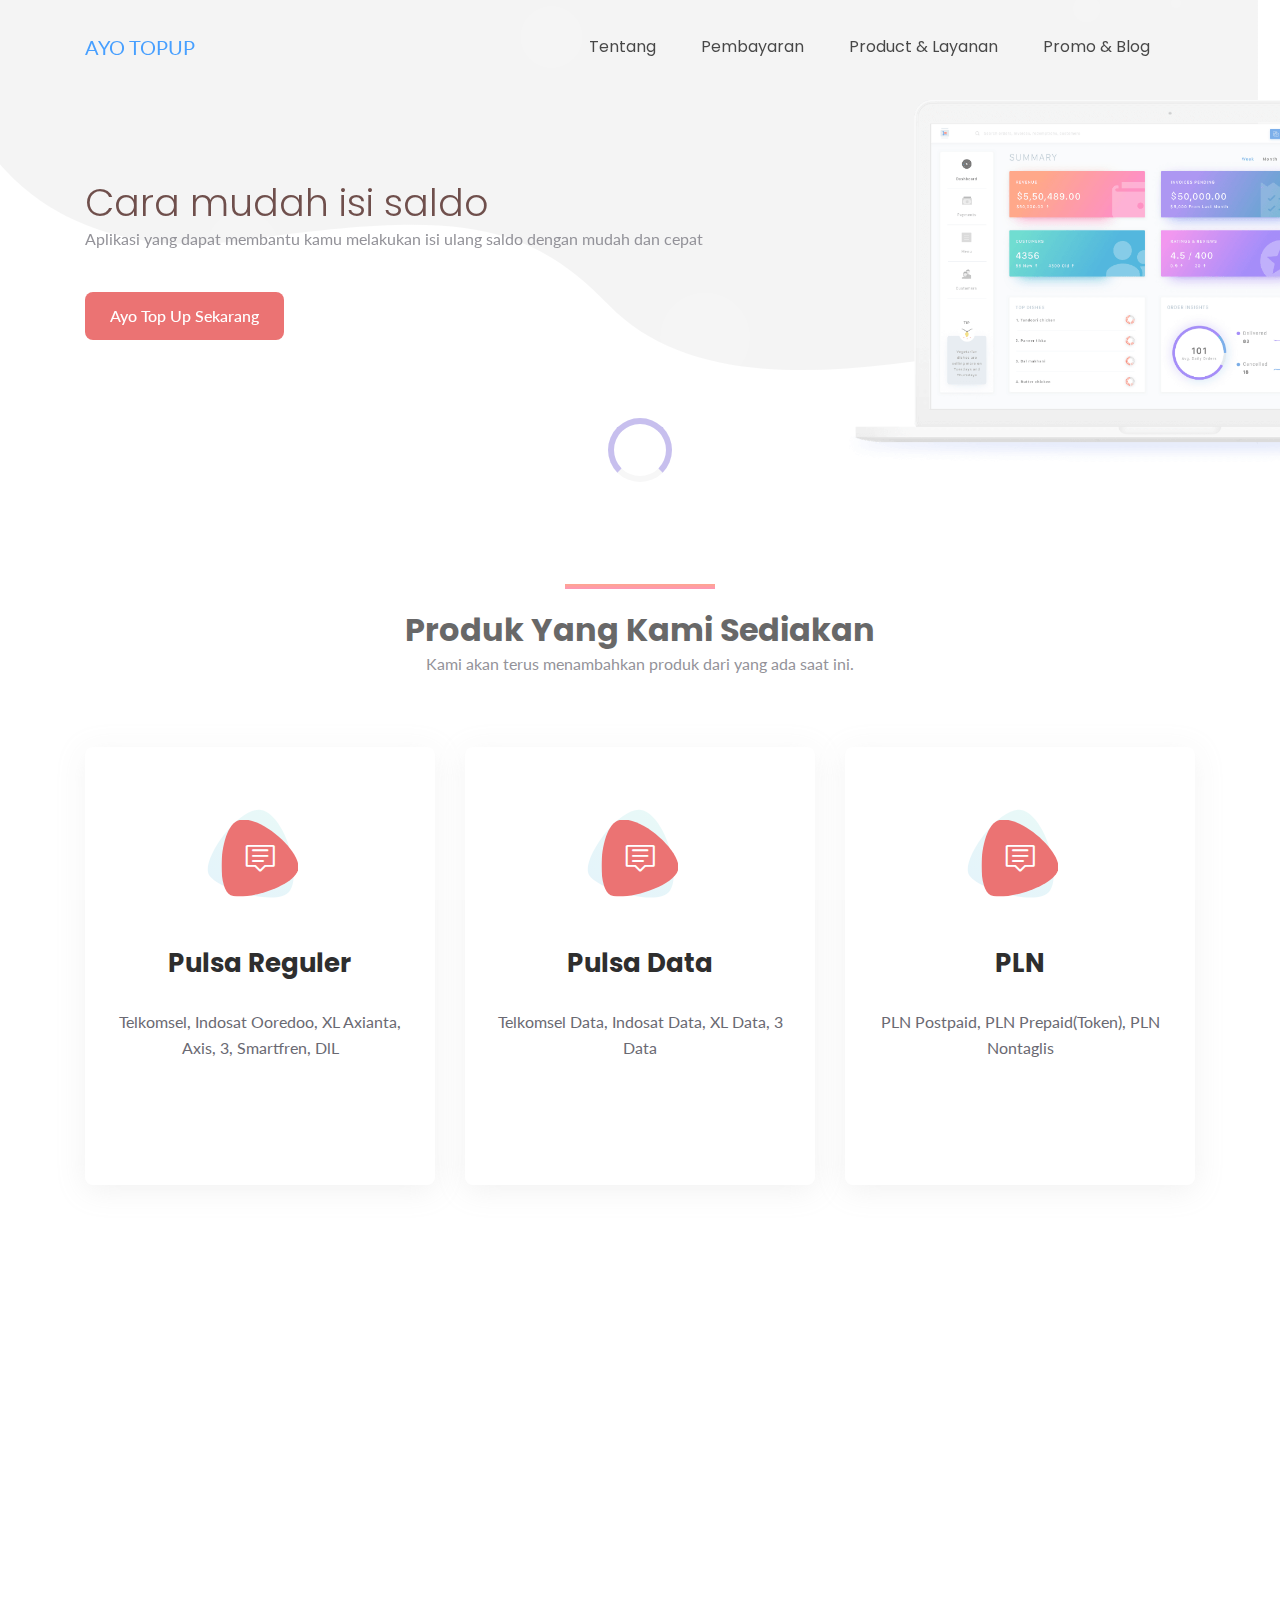
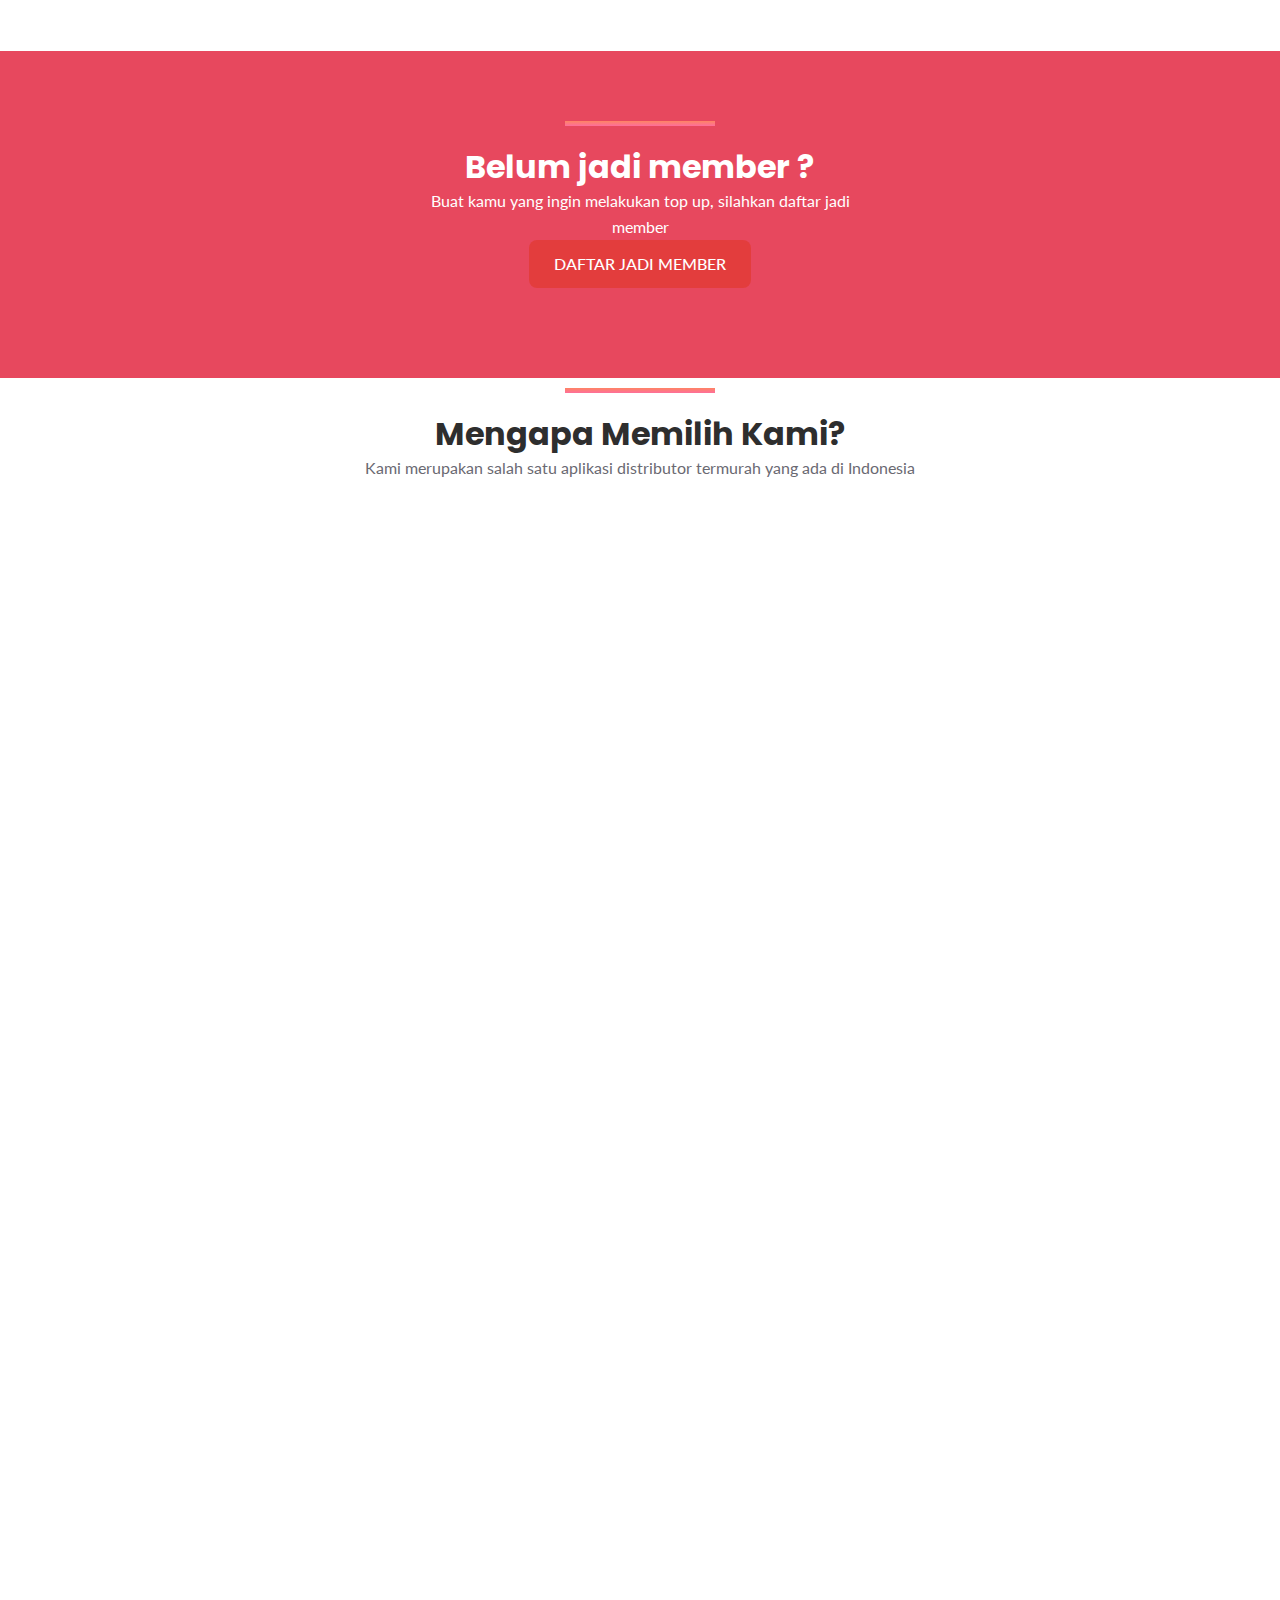
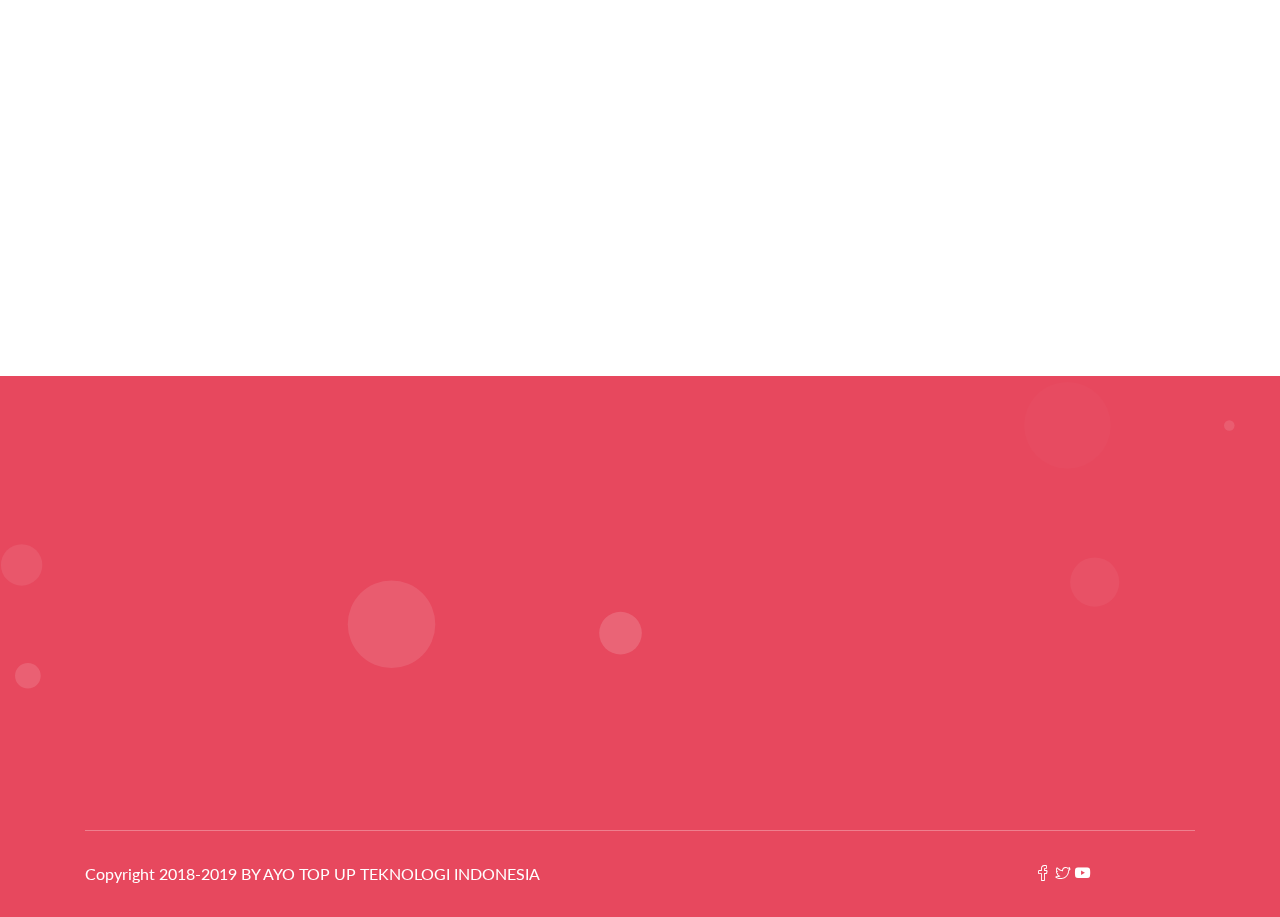
==== commit c963f9a7: "tampilan 2" ====
--- a/tampilan1/index.html
+++ b/tampilan1/index.html
@@ -109,14 +109,14 @@
             </div> <!-- container -->
         </div> <!-- navbar area -->
 
-        <div id="home" class="header-hero bg_cover" style="background-color:rgb(233, 115, 115)">
-            <div class="container">
+        <div id="home" class="header-hero bg_cover" style="background-image: url(assets/images/banner-bg.svg)">
+            <div class=" container">
                 <div class="row justify-content-left">
                     <div class="col-lg-8">
                         <div class="header-hero-content text-left">
                             <h3 class="header-sub-title wow fadeInUp" data-wow-duration="1.3s" data-wow-delay="0.2s">
                                 Cara mudah isi saldo</h3>
-                            <p class="text wow fadeInUp" data-wow-duration="1.3s" data-wow-delay="0.8s">Aplikasi yang
+                            <p class="wow fadeInUp" data-wow-duration="1.3s" data-wow-delay="0.8s">Aplikasi yang
                                 dapat membantu kamu melakukan isi ulang saldo dengan mudah dan cepat</p>
                             <a href="#" class="main-btn wow fadeInUp" data-wow-duration="1.3s" data-wow-delay="1.1s">Ayo
                                 Top Up Sekarang</a>
@@ -264,15 +264,16 @@
     <br>
     <!--====== Anouncment PART START ======-->
 
-    <section id="about" class="about-area pt-70 pb-60" style="background-color:#e33d3d;">
+    <section id="about" class="about-area pt-70 pb-60" style="background-color:#e7485e;">
         <div class="container">
             <div class="row justify-content-center">
                 <div class="col-lg-5">
                     <div class="section-title text-center pb-30">
                         <div class="line m-auto"></div>
-                        <h3 class="title">Belum jadi member ?</span></h3>
-                        <p class="text">Buat kamu yang ingin melakukan top up, silahkan daftar jadi member</p>
-                        <a href="#" class="main-btn">Try it Free</a>
+                        <h3 class="title custom-Font-Color" style="font">Belum jadi member ?</span></h3>
+                        <p class="text custom-Font-Color">Buat kamu yang ingin melakukan top up, silahkan daftar jadi
+                            member</p>
+                        <a href="#" class="main-btn">DAFTAR JADI MEMBER</a>
                     </div> <!-- section title -->
                 </div>
             </div> <!-- row -->
@@ -283,7 +284,7 @@
 
     <!--====== ABOUT PART START ======-->
 
-    <section class="about-area pt-70">
+    <section class="about-area pt-10">
         <div class="container">
             <div class="row justify-content-center">
                 <div class="col-lg-10">
--- a/tampilan1/assets/css/style.css
+++ b/tampilan1/assets/css/style.css
@@ -147,9 +147,9 @@
   -ms-transition: all 0.4s ease-out 0s;
   -o-transition: all 0.4s ease-out 0s;
   transition: all 0.4s ease-out 0s;
-  background: -webkit-linear-gradient(left, #33c8c1 0%, #119bd2 50%, #33c8c1 100%);
-  background: -o-linear-gradient(left, #33c8c1 0%, #119bd2 50%, #33c8c1 100%);
-  background: linear-gradient(to right, #33c8c1 0%, #119bd2 50%, #33c8c1 100%);
+  background: -webkit-linear-gradient(left, #e33d3d 0%, #e33d3d 50%, #e33d3d 100%);
+  background: -o-linear-gradient(left, #e33d3d 0%, #e33d3d 50%, #e33d3d 100%);
+  background: linear-gradient(to right, #e33d3d 0%, #e33d3d 50%, #e33d3d 100%);
   background-size: 200%; }
   .main-btn:hover {
     color: #fff;
@@ -604,7 +604,7 @@
   .navbar-nav .nav-item a {
     font-size: 16px;
     font-weight: 400;
-    color: #fff;
+    color: rgb(0, 0, 0);
     -webkit-transition: all 0.3s ease-out 0s;
     -moz-transition: all 0.3s ease-out 0s;
     -ms-transition: all 0.3s ease-out 0s;
@@ -976,9 +976,9 @@
   .about-content .text {
     margin-top: 15px; }
   .about-content .main-btn {
-    background: -webkit-linear-gradient(left, #fe8464 0%, #fe6e9a 50%, #fe8464 100%);
-    background: -o-linear-gradient(left, #fe8464 0%, #fe6e9a 50%, #fe8464 100%);
-    background: linear-gradient(to right, #fe8464 0%, #fe6e9a 50%, #fe8464 100%);
+    background: -webkit-linear-gradient(left, #e7485e 0%, #e7485e 50%, #e7485e 100%);
+    background: -o-linear-gradient(left, #e7485e 0%, #e7485e 50%, #e7485e 100%);
+    background: linear-gradient(to right, #e7485e 0%, #e7485e 50%, #e7485e 100%);
     background-size: 200%;
     height: 50px;
     line-height: 50px;
@@ -1395,7 +1395,7 @@
   left: 0;
   height: 100%;
   width: 100%;
-  background-color:#e33d3d;
+  background-color:#e7485e;
   background-position: top center;
   z-index: -1;
   background-size: cover; }
@@ -1516,3 +1516,7 @@
   display: none; }
   .back-to-top:hover {
     color: #fff; }
+
+.custom-Font-Color{
+  color: #fff;
+}
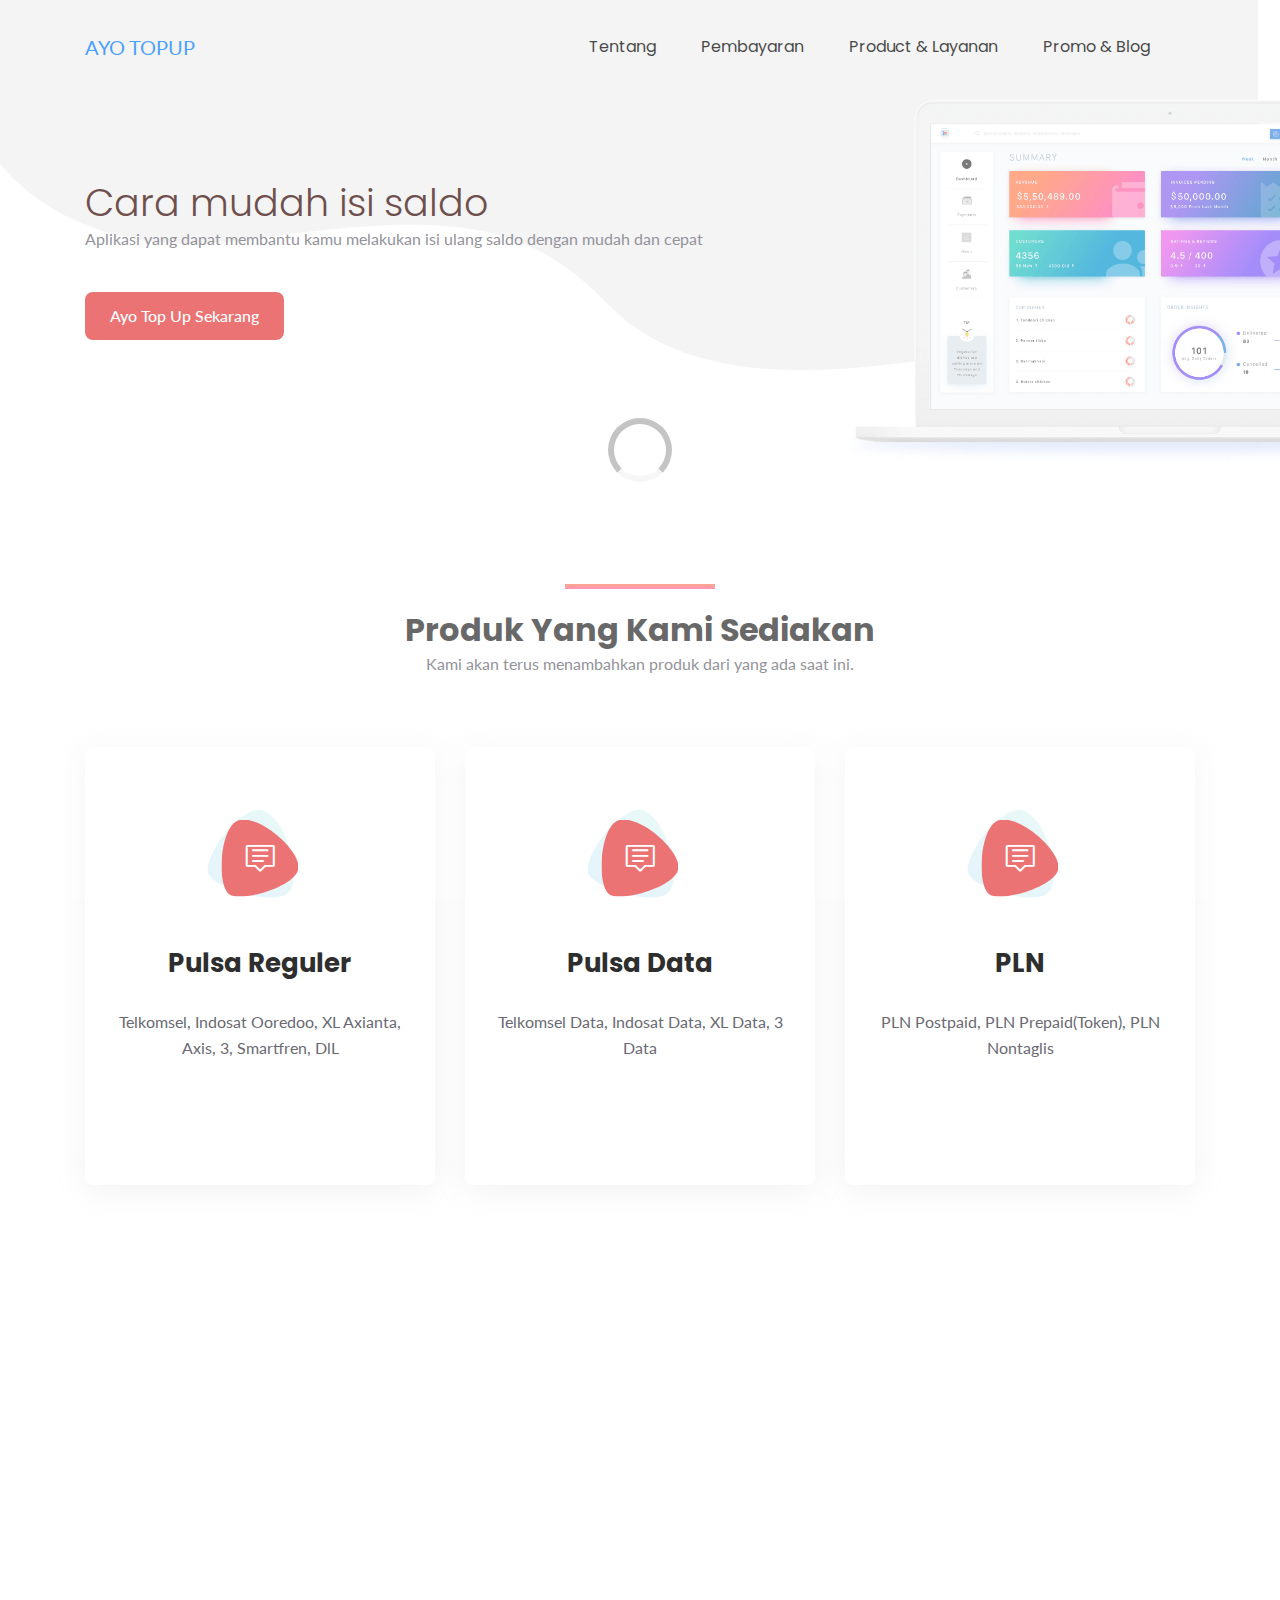
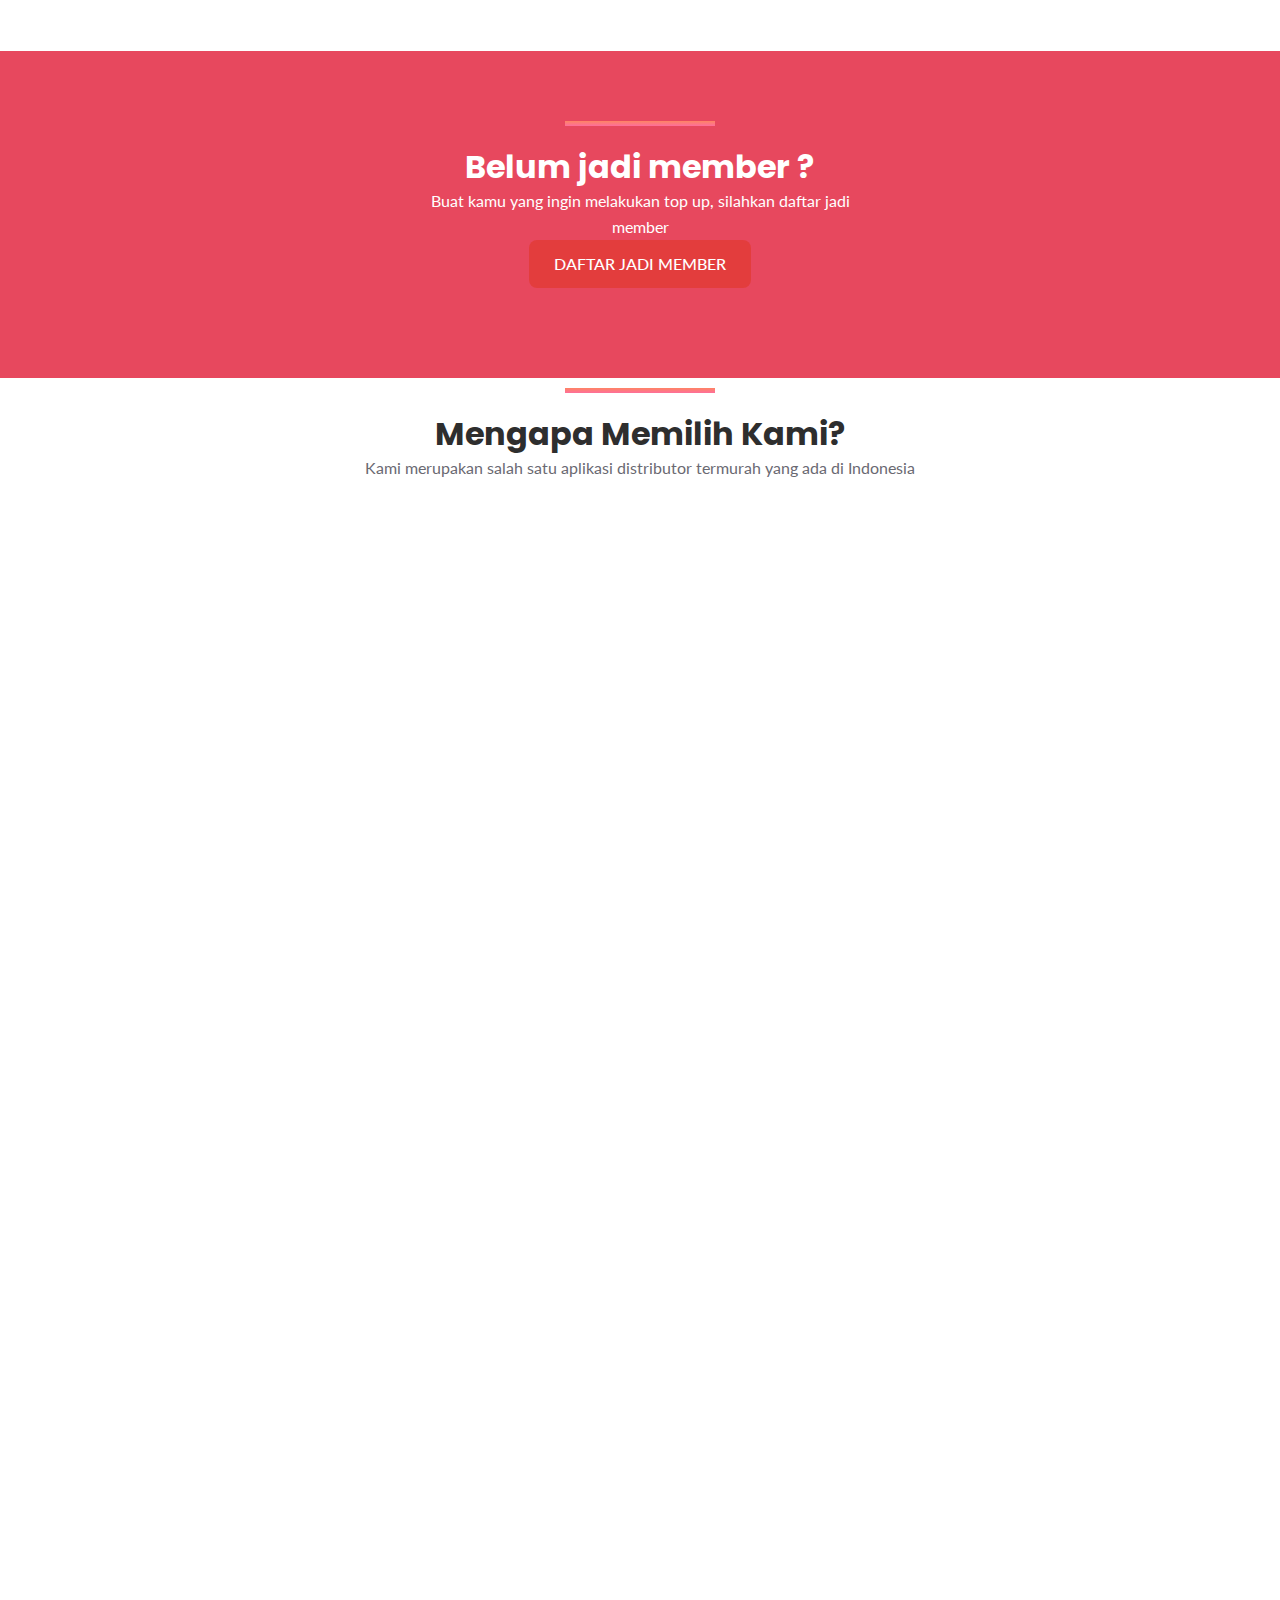
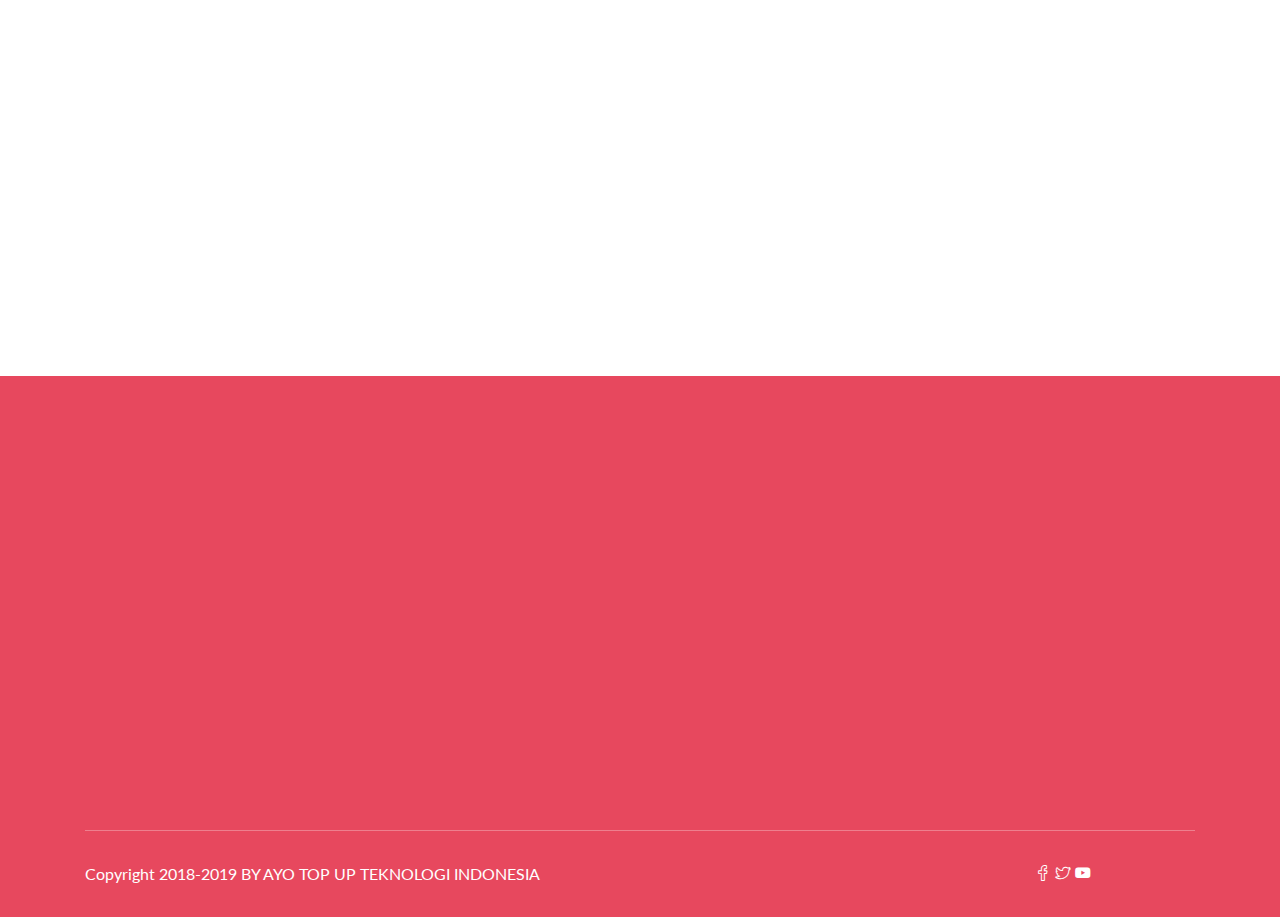
==== commit 19b2587e: "20211015, Rendy, Tampilan 1 ubah warna" ====
--- a/tampilan1/index.html
+++ b/tampilan1/index.html
@@ -130,7 +130,6 @@
                     </div>
                 </div> <!-- row -->
             </div> <!-- container -->
-            <div id="particles-1" class="particles"></div>
         </div> <!-- header hero -->
     </header>
 
@@ -499,7 +498,6 @@
                 </div> <!-- row -->
             </div> <!-- footer copyright -->
         </div> <!-- container -->
-        <div id="particles-2"></div>
     </footer>
 
     <!--====== FOOTER PART ENDS ======-->
--- a/tampilan1/assets/css/style.css
+++ b/tampilan1/assets/css/style.css
@@ -271,7 +271,7 @@
       height: 100%;
       border-style: solid;
       /* Spinner Color */
-      border-color: #361CC1 #361CC1 #E1E1E1;
+      border-color: #2e2e2e #2e2e2e #E1E1E1;
       border-radius: 50%;
       border-width: 6px; }
     .preloader .loader .ytp-spinner-left .ytp-spinner-circle {
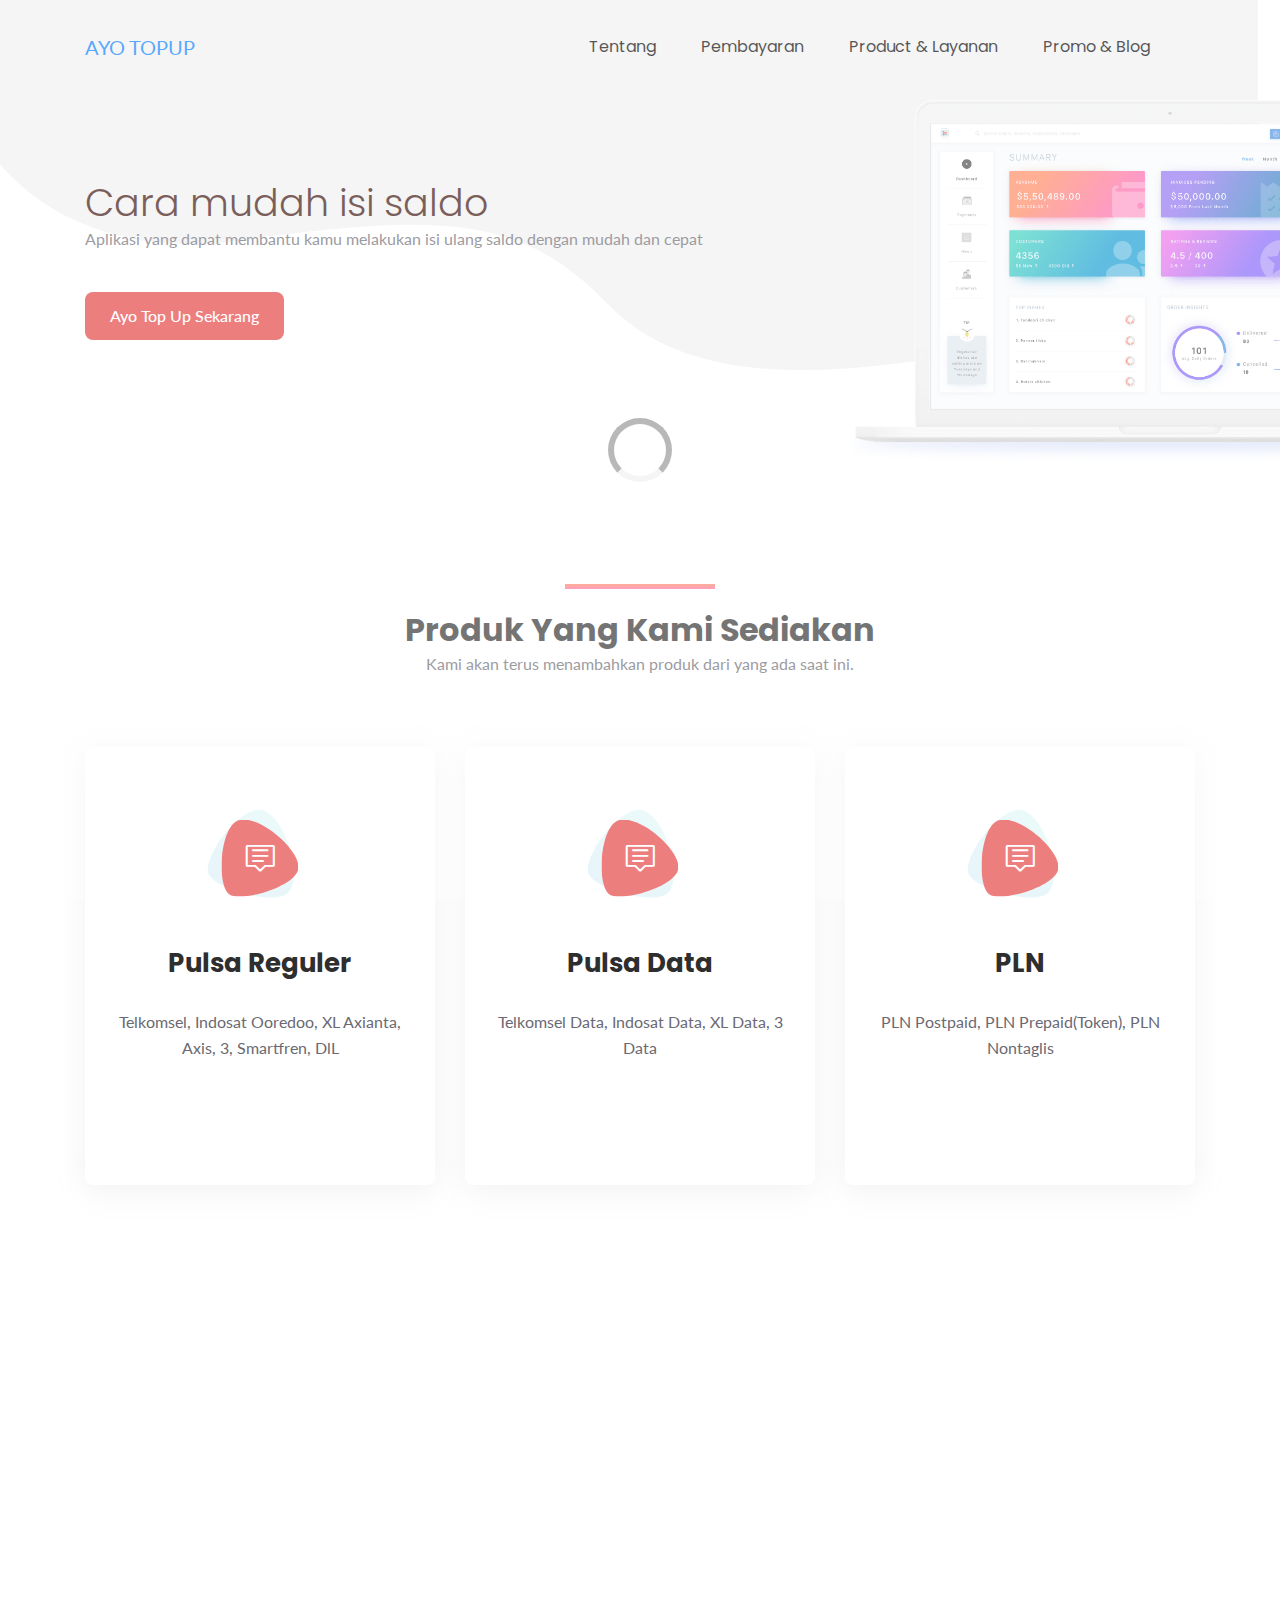
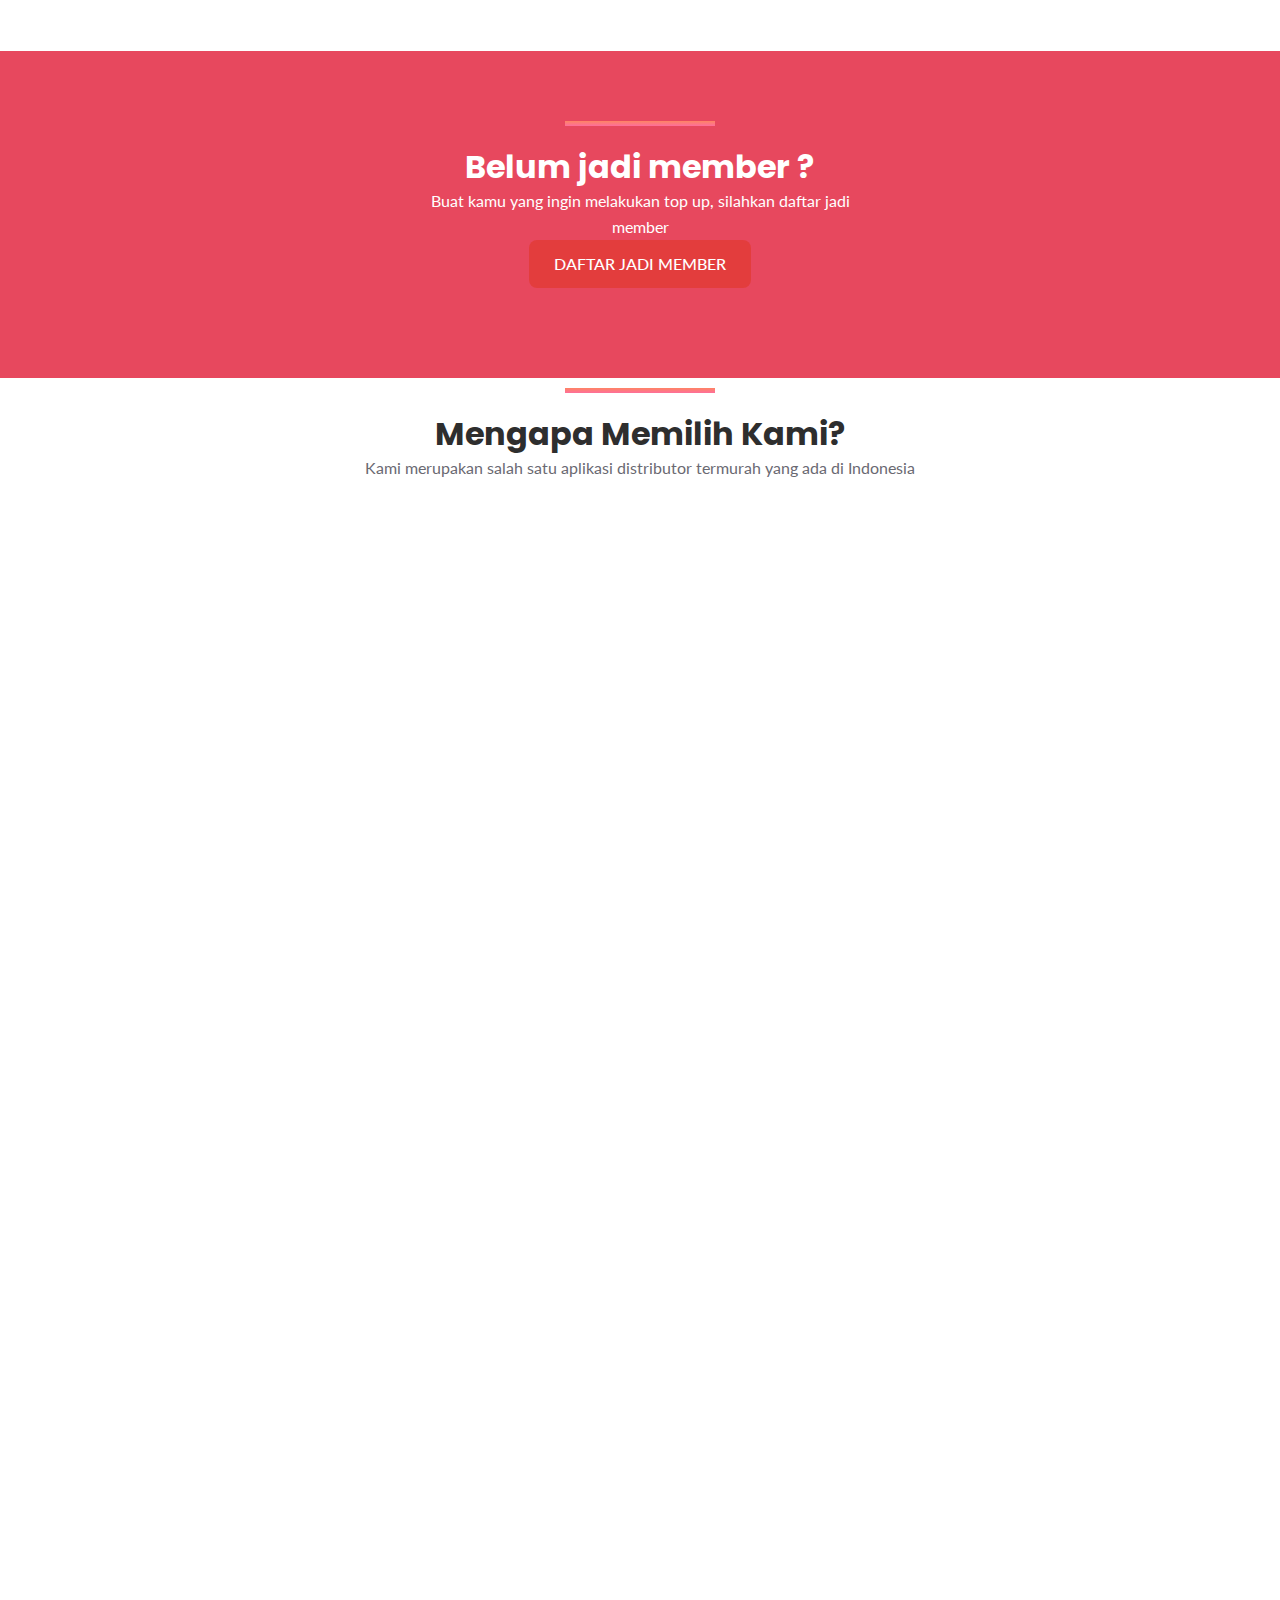
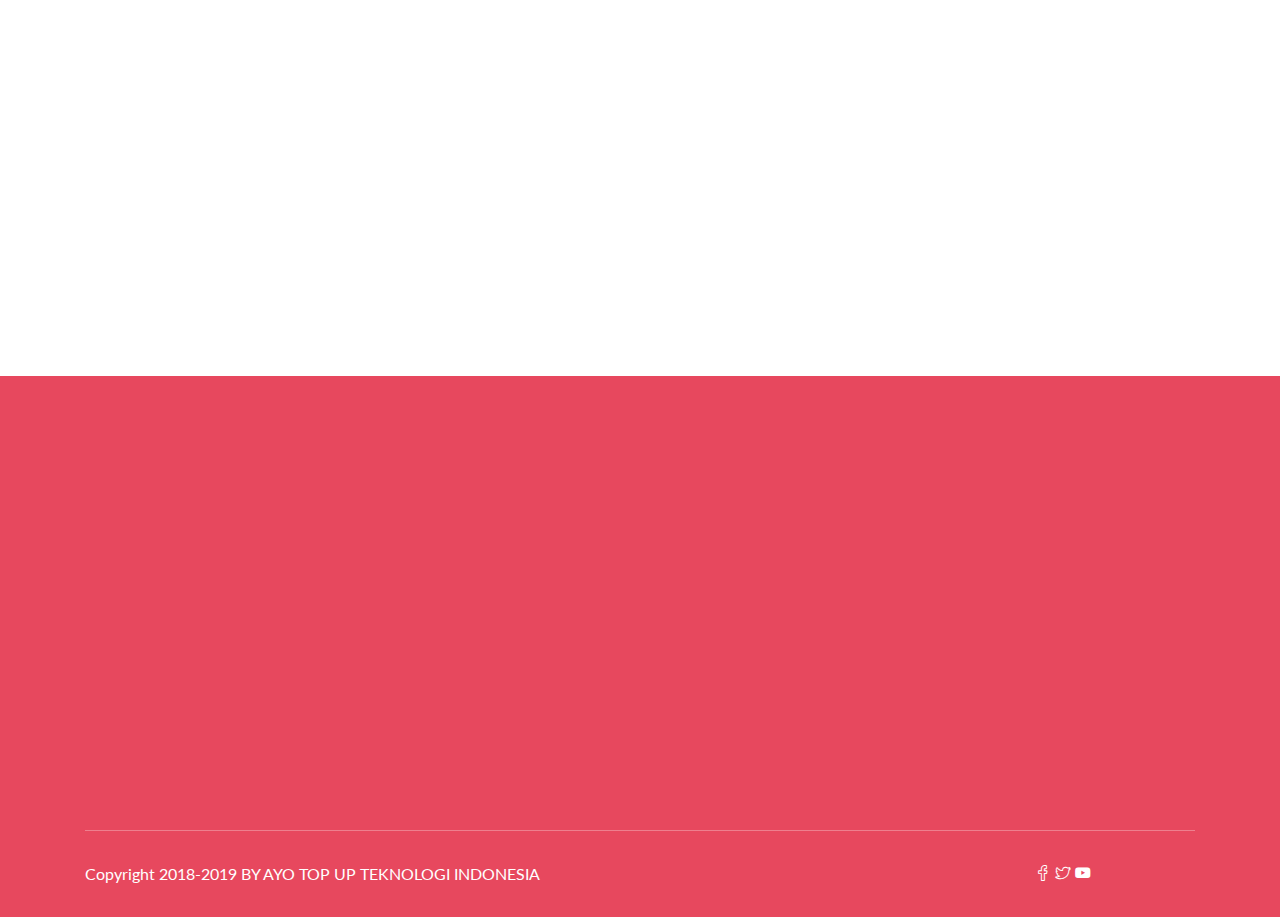
==== commit 08345e76: "20211016, fix tampilan 2" ====
--- a/tampilan1/index.html
+++ b/tampilan1/index.html
@@ -5,7 +5,7 @@
     <meta charset="utf-8">
 
     <!--====== Title ======-->
-    <title>Basic - SaaS Landing Page</title>
+    <title>Tampilan 1</title>
 
     <meta name="description" content="">
     <meta name="viewport" content="width=device-width, initial-scale=1">
